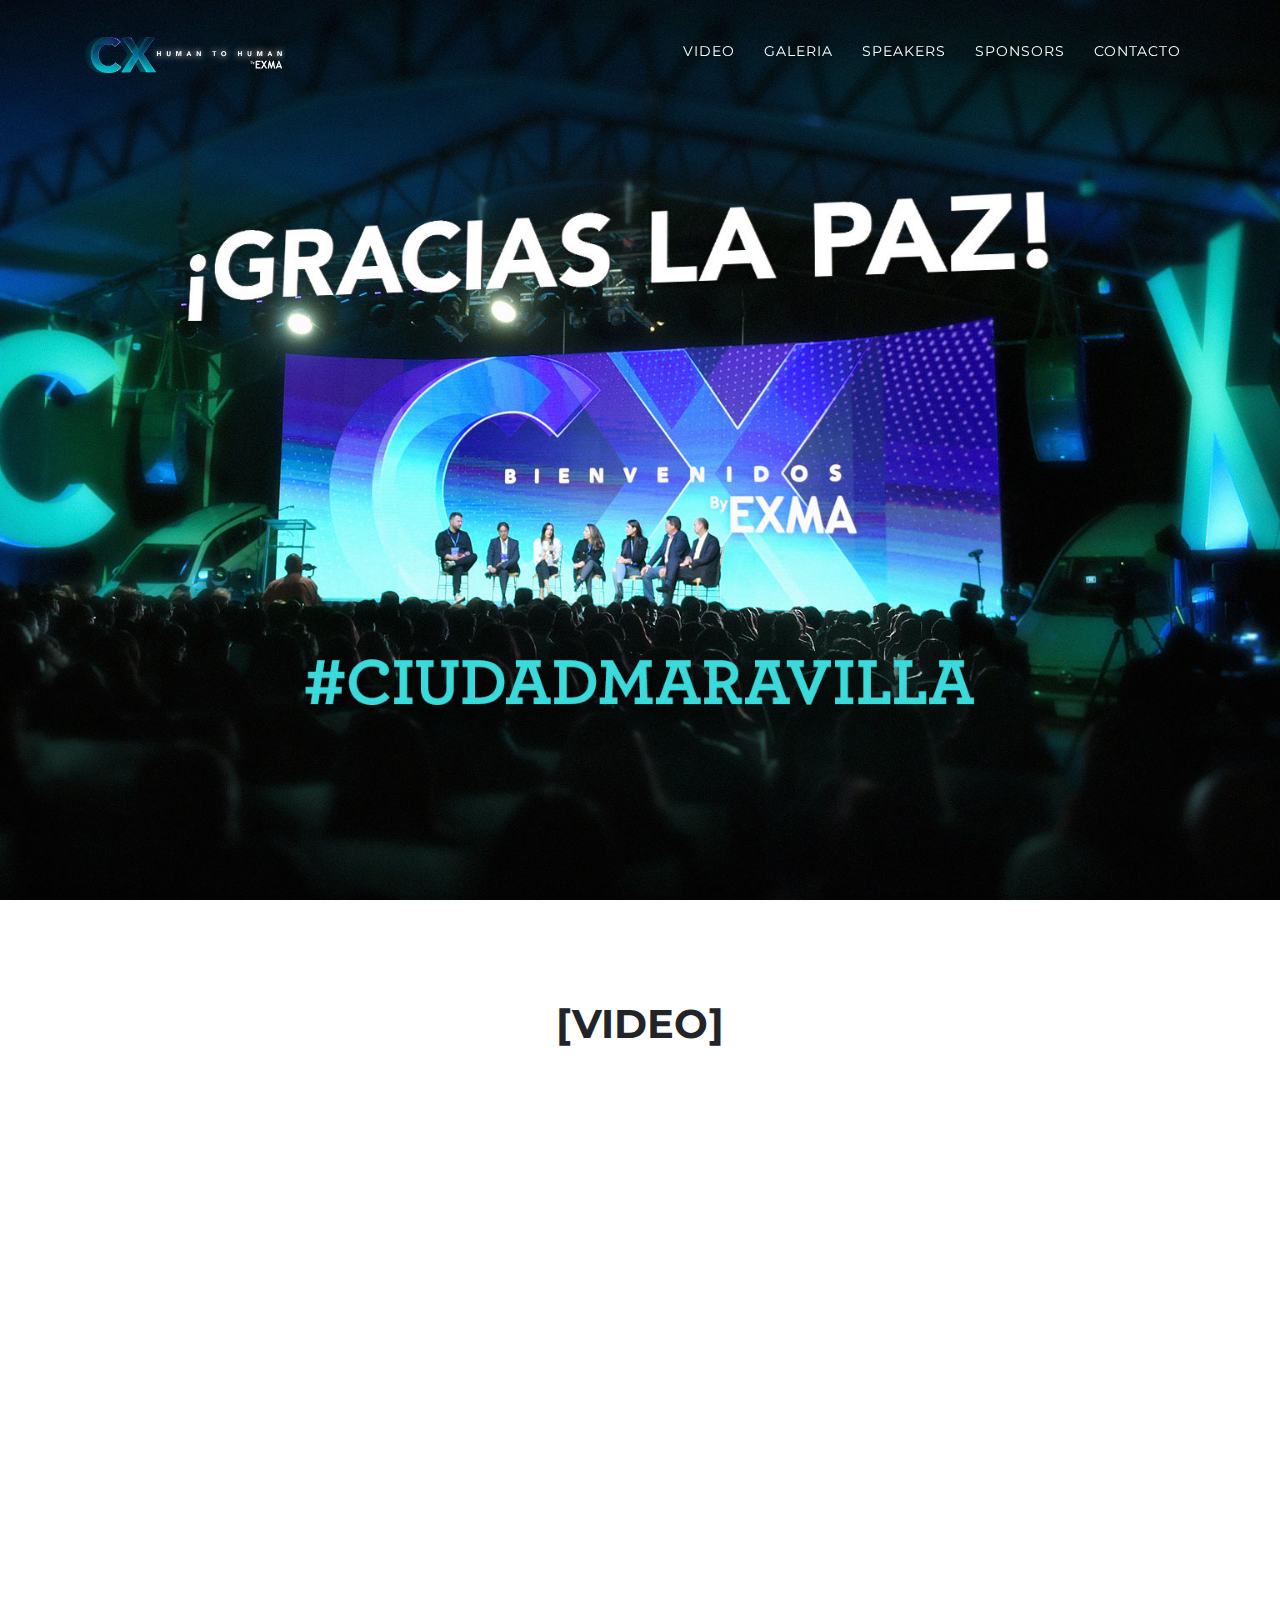
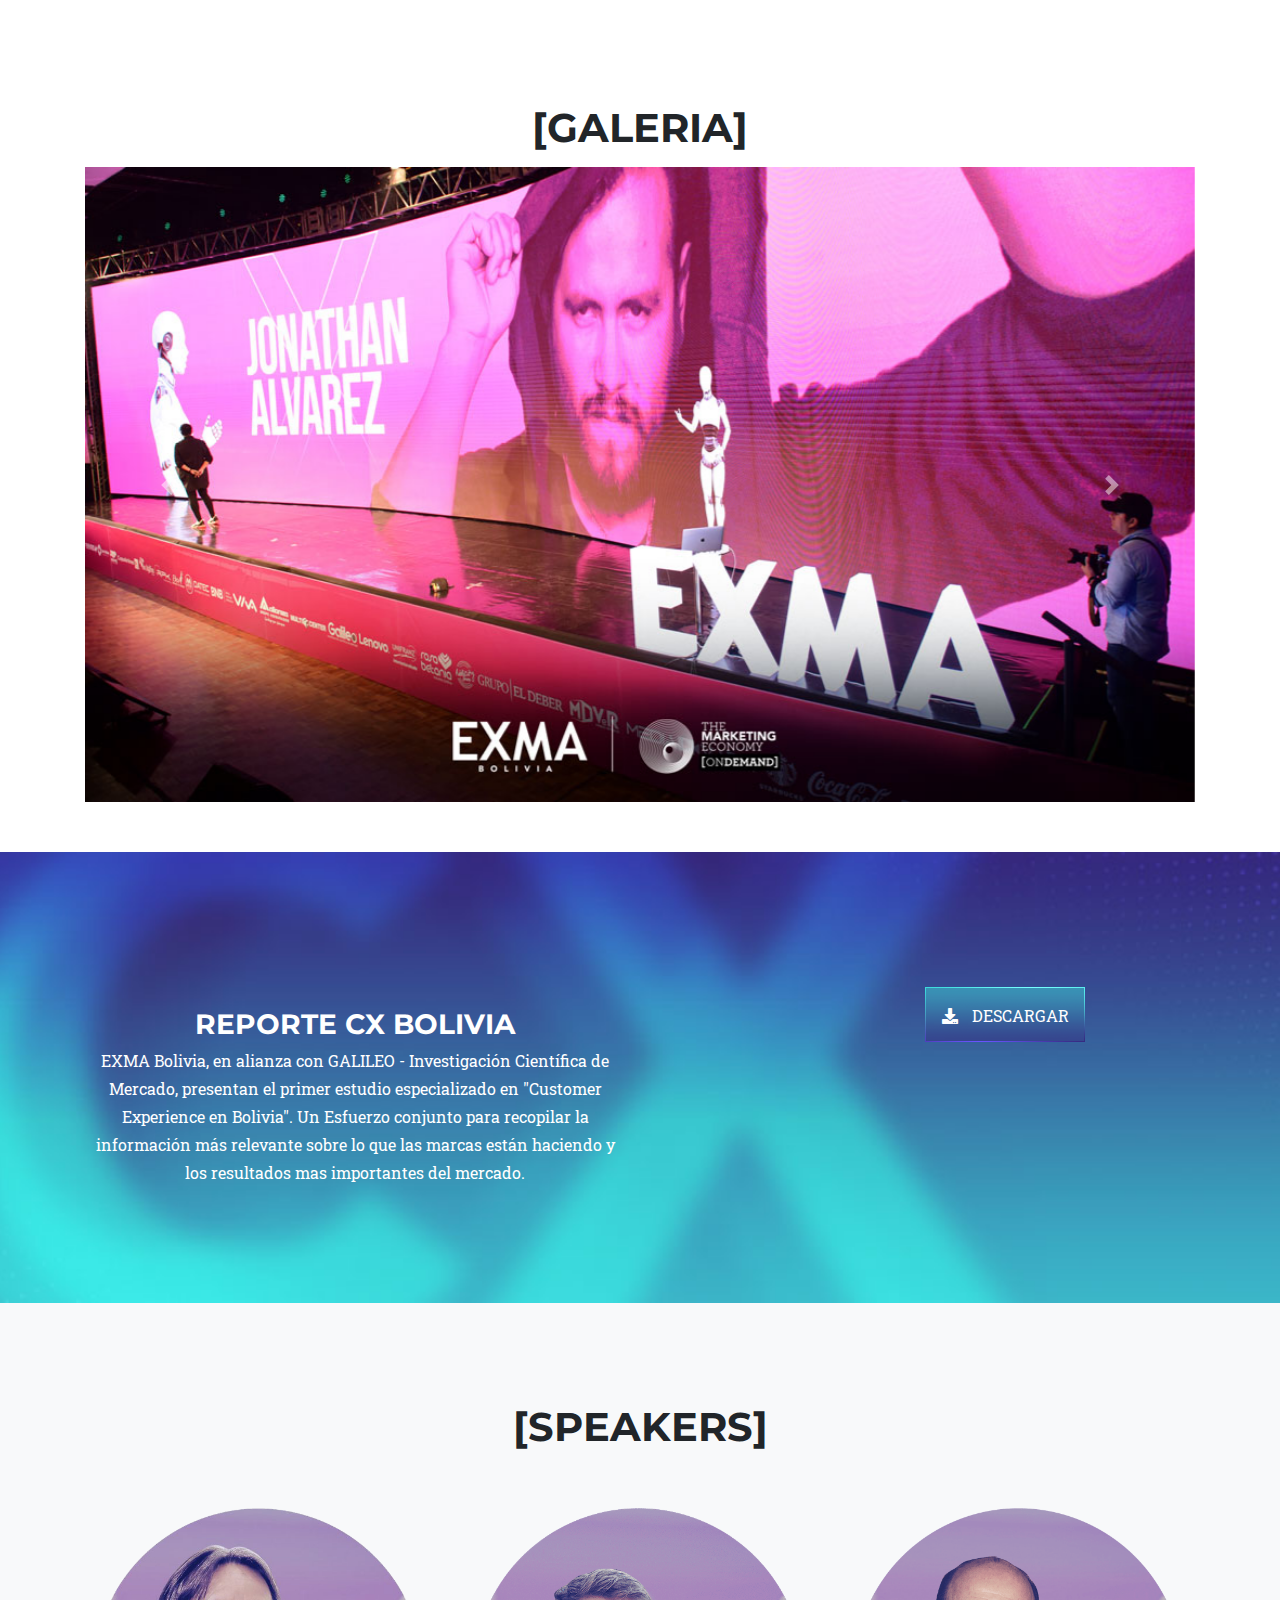
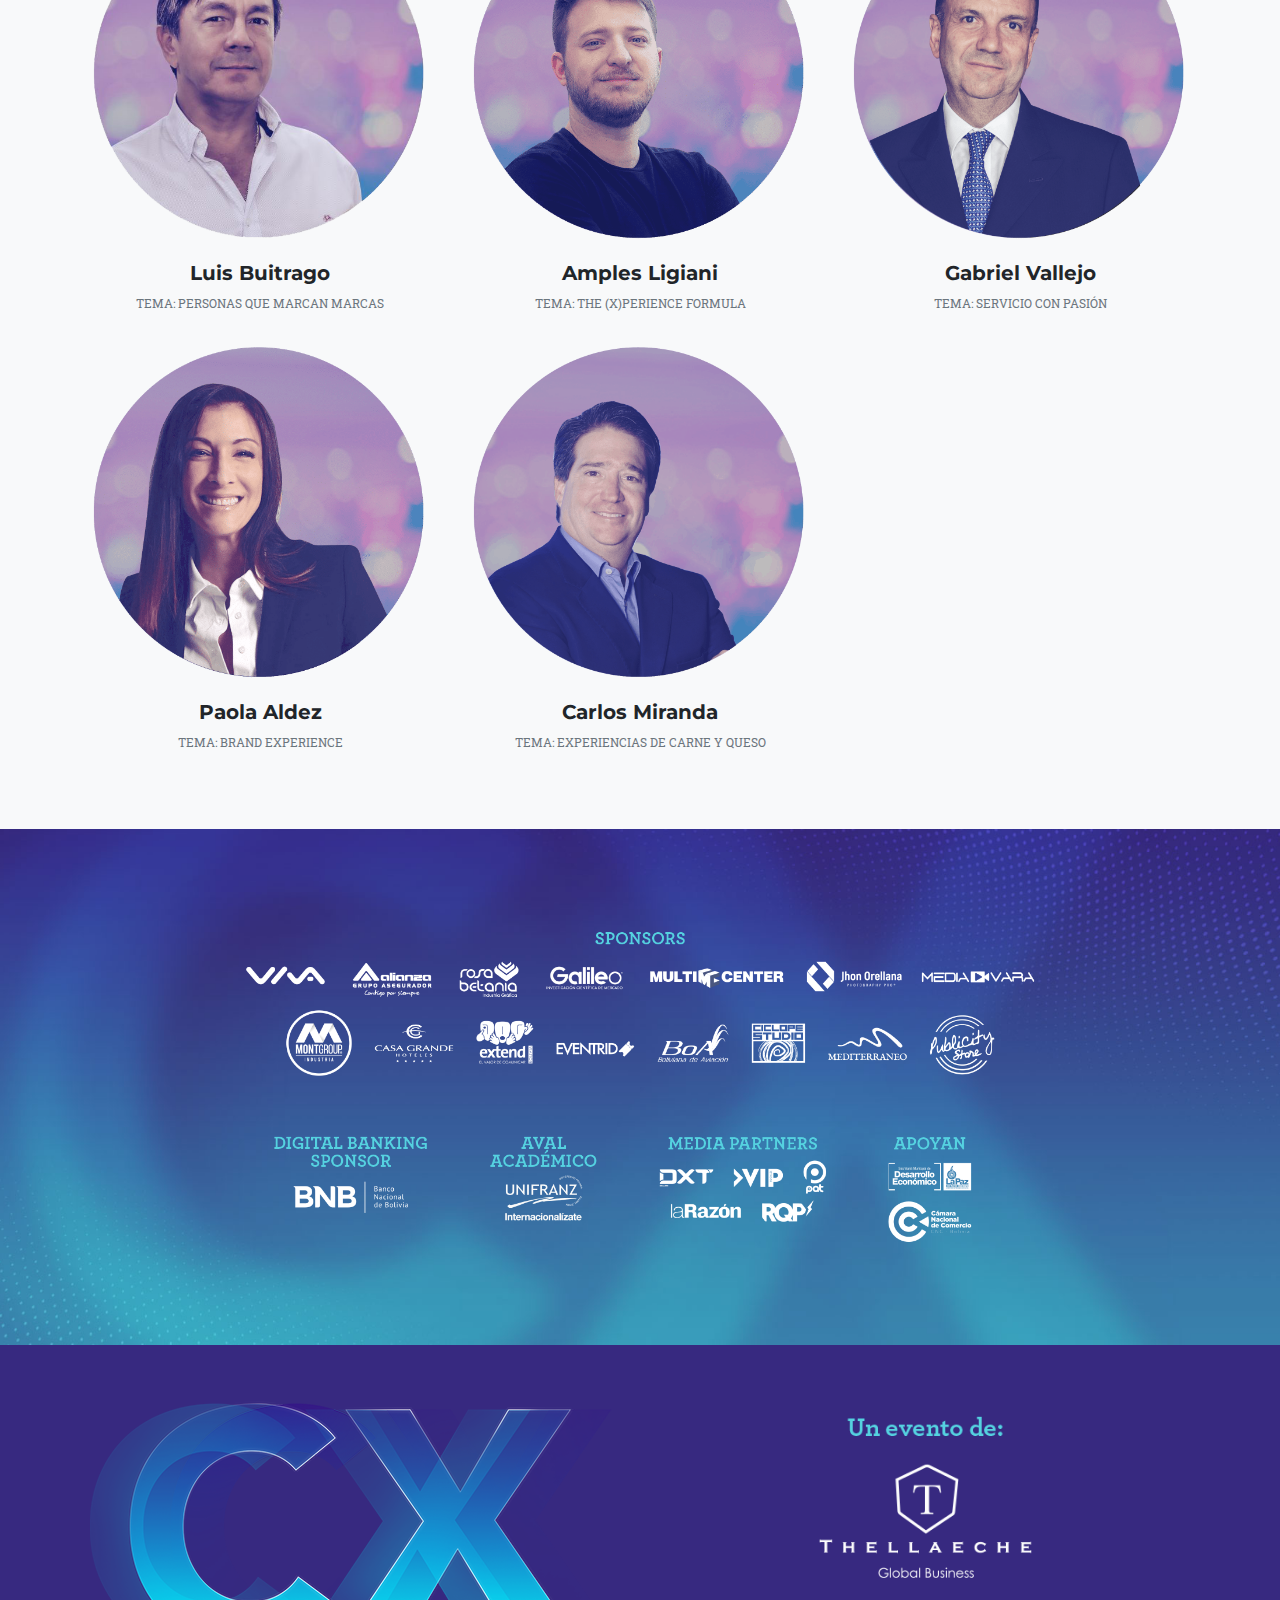
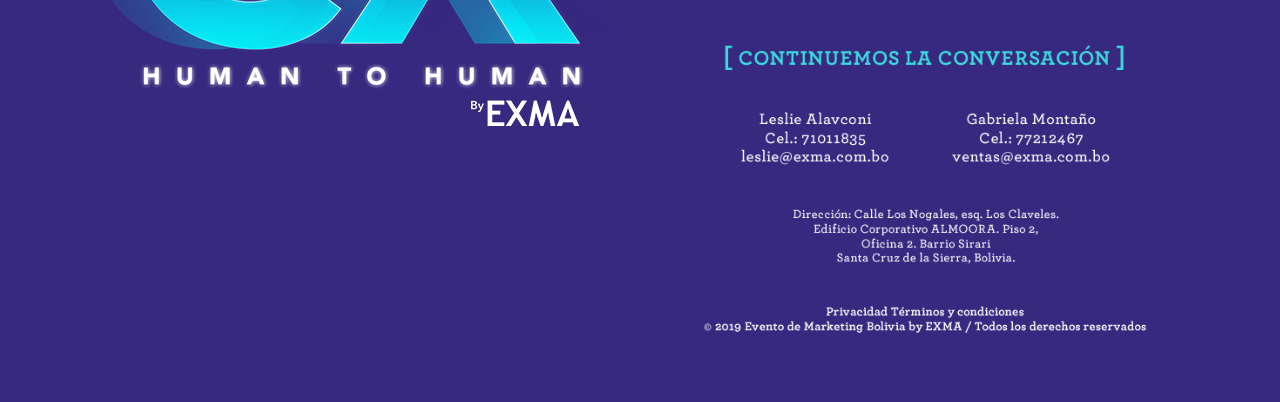
==== home.html @ 6ce37e88 "memorias CX 2019" ====
<!DOCTYPE html>
<html lang="en">

<head>

    <meta charset="utf-8">
    <meta name="viewport" content="width=device-width, initial-scale=1, shrink-to-fit=no">
    <meta name="description" content="">
    <meta name="author" content="">

    <title>Memorias CX HUMAN TO HUMAN 2019</title>

    <link rel="apple-touch-icon" sizes="180x180" href="/img/favicon/apple-touch-icon.png">
<link rel="icon" type="image/png" sizes="32x32" href="/img/favicon//favicon-32x32.png">
<link rel="icon" type="image/png" sizes="16x16" href="/img/favicon//favicon-16x16.png">
<link rel="manifest" href="/img/favicon//site.webmanifest">
<link rel="mask-icon" href="/img/favicon//safari-pinned-tab.svg" color="#5bbad5">
<meta name="msapplication-TileColor" content="#da532c">
<meta name="theme-color" content="#ffffff">

    <!-- Bootstrap core CSS -->
    <link href="vendor/bootstrap/css/bootstrap.min.css" rel="stylesheet">

    <!-- Custom fonts for this template -->
    <link href="vendor/fontawesome-free/css/all.min.css" rel="stylesheet" type="text/css">
    <link href="https://fonts.googleapis.com/css?family=Montserrat:400,700" rel="stylesheet" type="text/css">
    <link href='https://fonts.googleapis.com/css?family=Kaushan+Script' rel='stylesheet' type='text/css'>
    <link href='https://fonts.googleapis.com/css?family=Droid+Serif:400,700,400italic,700italic' rel='stylesheet' type='text/css'>
    <link href='https://fonts.googleapis.com/css?family=Roboto+Slab:400,100,300,700' rel='stylesheet' type='text/css'>

    <!-- Custom styles for this template -->
    <link href="css/agency.css" rel="stylesheet">

</head>

<body id="page-top">

    <!-- Navigation -->
    <nav class="navbar navbar-expand-lg navbar-dark fixed-top" id="mainNav">
        <div class="container">
            <a class="navbar-brand js-scroll-trigger" href="#page-top"><img src="/img/logos/Logo-Exma2019-01.png" style="width: 200px" alt=""></a>
            <button class="navbar-toggler navbar-toggler-right" type="button" data-toggle="collapse" data-target="#navbarResponsive" aria-controls="navbarResponsive" aria-expanded="false" aria-label="Toggle navigation">
        Menu
        <i class="fas fa-bars"></i>
      </button>
            <div class="collapse navbar-collapse" id="navbarResponsive">
                <ul class="navbar-nav text-uppercase ml-auto">
                    <li class="nav-item">
                        <a class="nav-link js-scroll-trigger" href="#video">Video</a>
                    </li>
                    <li class="nav-item">
                        <a class="nav-link js-scroll-trigger" href="#galeria">Galeria</a>
                    </li>
                    <li class="nav-item">
                        <a class="nav-link js-scroll-trigger" href="#speakers">Speakers</a>
                    </li>
                    <li class="nav-item">
                        <a class="nav-link js-scroll-trigger" href="#sponsors">Sponsors</a>
                    </li>
                    <li class="nav-item">
                        <a class="nav-link js-scroll-trigger" href="#contacto">Contacto</a>
                    </li>
                </ul>
            </div>
        </div>
    </nav>

    <!-- Header -->
    <header class="masthead" style="height: 100vh">
        <div class="container">

        </div>
    </header>

    <!-- Services -->
    <section class="page-section" id="video">
        <div class="container">
            <h1 style="text-align: center; margin: 50px">[VIDEO]</h1>
            <iframe style="width: 100%; height:500px" src="https://www.youtube.com/embed/NU-VYCzUNi8?rel=0" frameborder="0" allow="accelerometer; autoplay; encrypted-media; gyroscope; picture-in-picture" allowfullscreen></iframe>
        </div>

    </section>
    <section class="page-section" id="galeria">
        <div class="container">
            <div class="row">
                <div class="col-lg-12 text-center">
                    <h2 class="section-heading text-uppercase">[Galeria]</h2>
                </div>
            </div>
            <div id="carouselExampleControls" class="carousel slide" data-ride="carousel">
                <div class="carousel-inner">
                    <div class="carousel-item active">
                        <img src="/img/gallery/1.jpg" class="d-block w-100" alt="...">
                    </div>

                    <div class="carousel-item">
                        <img src="/img/gallery/2.jpg" class="d-block w-100" alt="...">
                    </div>
                    <div class="carousel-item">
                        <img src="/img/gallery/3.jpg" class="d-block w-100" alt="...">
                    </div>
                    <div class="carousel-item">
                        <img src="/img/gallery/4.jpg" class="d-block w-100" alt="...">
                    </div>
                    <div class="carousel-item">
                        <img src="/img/gallery/5.jpg" class="d-block w-100" alt="...">
                    </div>
                    <div class="carousel-item">
                        <img src="/img/gallery/6.jpg" class="d-block w-100" alt="...">
                    </div>
                    <div class="carousel-item">
                        <img src="/img/gallery/7.jpg" class="d-block w-100" alt="...">
                    </div>
                    <div class="carousel-item">
                        <img src="/img/gallery/8.jpg" class="d-block w-100" alt="...">
                    </div>
                    <div class="carousel-item">
                        <img src="/img/gallery/9.jpg" class="d-block w-100" alt="...">
                    </div>
                    <div class="carousel-item">
                        <img src="/img/gallery/10.jpg" class="d-block w-100" alt="...">
                    </div>
                    <div class="carousel-item">
                        <img src="/img/gallery/11.jpg" class="d-block w-100" alt="...">
                    </div>
                    <div class="carousel-item">
                        <img src="/img/gallery/12.jpg" class="d-block w-100" alt="...">
                    </div>
                    <div class="carousel-item">
                        <img src="/img/gallery/13.jpg" class="d-block w-100" alt="...">
                    </div>
                    <div class="carousel-item">
                        <img src="/img/gallery/14.jpg" class="d-block w-100" alt="...">
                    </div>
                    <div class="carousel-item">
                        <img src="/img/gallery/15.jpg" class="d-block w-100" alt="...">
                    </div>
                    <div class="carousel-item">
                        <img src="/img/gallery/16.jpg" class="d-block w-100" alt="...">
                    </div>
                    <div class="carousel-item">
                        <img src="/img/gallery/17.jpg" class="d-block w-100" alt="...">
                    </div>
                    <div class="carousel-item">
                        <img src="/img/gallery/18.jpg" class="d-block w-100" alt="...">
                    </div>
                    <div class="carousel-item">
                        <img src="/img/gallery/19.jpg" class="d-block w-100" alt="...">
                    </div>
                    <div class="carousel-item">
                        <img src="/img/gallery/20.jpg" class="d-block w-100" alt="...">
                    </div>
                    <div class="carousel-item">
                        <img src="/img/gallery/21.jpg" class="d-block w-100" alt="...">
                    </div>
                    <div class="carousel-item">
                        <img src="/img/gallery/22.jpg" class="d-block w-100" alt="...">
                    </div>
                    <div class="carousel-item">
                        <img src="/img/gallery/23.jpg" class="d-block w-100" alt="...">
                    </div>
                    <div class="carousel-item">
                        <img src="/img/gallery/24.jpg" class="d-block w-100" alt="...">
                    </div>
                    <div class="carousel-item">
                        <img src="/img/gallery/25.jpg" class="d-block w-100" alt="...">
                    </div>
                    <div class="carousel-item">
                        <img src="/img/gallery/26.jpg" class="d-block w-100" alt="...">
                    </div>
                    <div class="carousel-item">
                        <img src="/img/gallery/27.jpg" class="d-block w-100" alt="...">
                    </div>
                    <div class="carousel-item">
                        <img src="/img/gallery/28.jpg" class="d-block w-100" alt="...">
                    </div>

                </div>
                <a class="carousel-control-prev" href="#carouselExampleControls" role="button" data-slide="prev">
                    <span class="carousel-control-prev-icon" aria-hidden="true"></span>
                    <span class="sr-only">Previous</span>
                </a>
                <a class="carousel-control-next" href="#carouselExampleControls" role="button" data-slide="next">
                    <span class="carousel-control-next-icon" aria-hidden="true"></span>
                    <span class="sr-only">Next</span>
                </a>
            </div>
        </div>
    </section>

    <section class="bg-light page-section" style="background: url(img/pack.jpg);background-repeat: no-repeat;background-attachment: scroll;background-position: center center;background-size: cover;" id="sponsors">

        <div class="container">

            <div class="row" style="padding: 50px 0;">
                <div class="col-md-6 col-sm-12" style="text-align: center;">
                    <h3 style="color: white;
        margin-bottom: 5px;
        margin-top: 56px;">REPORTE CX BOLIVIA </h3>
                    <p style=" color: white;">
                        EXMA Bolivia, en alianza con GALILEO - Investigación Científica de Mercado, presentan el primer estudio especializado en "Customer Experience en Bolivia". Un Esfuerzo conjunto para recopilar la información más relevante sobre lo que las marcas están haciendo
                        y los resultados mas importantes del mercado.
                    </p>
                </div>
                <div class="col-md-6 col-sm-12" style="text-align: center;">
                    <a style="
                background: url(img/buttonbg.png);background-repeat: no-repeat;
    padding: 17px;
    position: absolute;
    top: 35px;
    color: white;
    margin: auto;
        color: white;" target="_blank" href="estudio-cx-bolivia-2019.pdf"><i style="margin-right: 10px" class="fa fa-download"></i> DESCARGAR</a>
                </div>
            </div>

        </div>
    </section>

    <!-- Portfolio Grid -->
    <section class="bg-light page-section" id="speakers">
        <div class="container">
            <div class="row">
                <div class="col-lg-12 text-center">
                    <h2 style="margin: 50px" class="section-heading text-uppercase">[SPEAKERS]</h2>
                </div>
            </div>
            <div class="row">
                <div class="col-md-4 col-sm-6 portfolio-item ">
                    <a class="portfolio-link" data-toggle="modal" href="#portfolioModal1">

                        <img style="width: 100%" class="img-fluid" src="img/portfolio/Luis-Buitrago.png" alt="">
                    </a>
                    <div class="portfolio-caption" style="padding: 10px; text-align: center;">
                        <h5>Luis Buitrago</h5>
                        <p style="font-size: 12px;" class="text-muted">TEMA: PERSONAS QUE MARCAN MARCAS</p>
                    </div>
                </div>
                <div class="col-md-4 col-sm-6 portfolio-item ">
                    <a class="portfolio-link" data-toggle="modal" href="#portfolioModal2">

                        <img style="width: 100%" class="img-fluid" src="img/portfolio/amples-ligiani.png" alt="">
                    </a>
                    <div class="portfolio-caption" style="padding: 10px; text-align: center;">
                        <h5>Amples Ligiani</h5>
                        <p style="font-size: 12px;" class="text-muted">TEMA: THE (X)PERIENCE FORMULA</p>
                    </div>
                </div>
                <div class="col-md-4 col-sm-6 portfolio-item ">
                    <a class="portfolio-link" data-toggle="modal" href="#portfolioModal3">

                        <img style="width: 100%" class="img-fluid" src="img/portfolio/gabriel-vallejo.png" alt="">
                    </a>
                    <div class="portfolio-caption" style="padding: 10px; text-align: center;">
                        <h5>Gabriel Vallejo</h5>
                        <p style="font-size: 12px;" class="text-muted">TEMA: SERVICIO CON PASIÓN</p>
                    </div>
                </div>
                <div class="col-md-4 col-sm-6 portfolio-item ">
                    <a class="portfolio-link" data-toggle="modal" href="#portfolioModal4">

                        <img style="width: 100%" class="img-fluid" src="img/portfolio/Paola-Aldaz.png" alt="">
                    </a>
                    <div class="portfolio-caption" style="padding: 10px; text-align: center;">
                        <h5>Paola Aldez</h5>
                        <p style="font-size: 12px;" class="text-muted">TEMA: BRAND EXPERIENCE</p>
                    </div>
                </div>
                <div class="col-md-4 col-sm-6 portfolio-item ">
                    <a class="portfolio-link" data-toggle="modal" href="#portfolioModal5">

                        <img style="width: 100%" class="img-fluid" src="img/portfolio/carlos-miranda.png" alt="">
                    </a>
                    <div class="portfolio-caption" style="padding: 10px; text-align: center;">
                        <h5>Carlos Miranda</h5>
                        <p style="font-size: 12px;" class="text-muted">TEMA: EXPERIENCIAS DE CARNE Y QUESO</p>
                    </div>
                </div>
            </div>
        </div>
    </section>

    <!-- About -->


    <!-- Team -->
    <section class="bg-light page-section" style="background: url(img/Sponsors-EXMA-2019.jpg);background-repeat: no-repeat;background-attachment: scroll;background-position: center center;background-size: cover;" id="sponsors">

        <div class="container">
            <img src="/img/sponsor-EXMA-e1557779744623.png" alt="" style="
        width: 100%;
        margin: auto 0;
        display: block;
        margin-left: auto;
        margin-right: auto;
    ">
        </div>
    </section>

    <section class=" page-section" style="/* background: url(img/footer.jpg) no-repeat; */
    /* background-repeat: no-repeat; */
    /* background-attachment: scroll; */
    /* background-position: center center; */
    /* background-size: cover; */
    background-color: #372980;" id="contacto">

        <div class="container">

            <div class="row" >
                <div class="col-sm-12 col-md-6">
                    
                    <img src="img/logo-cx-bottom.png" style="width: 100%" alt="">
                </div>
                <div class="col-sm-12 col-md-6">
                        <img src="img/contacto-bottom.png" style="width: 100%" alt="">
                </div>
                
                
                
                
            </div>
        </div>
    </section>



    <!-- Portfolio Modals -->

    <!-- Modal 1 -->
    <div class="portfolio-modal modal fade" id="portfolioModal1" tabindex="-1" role="dialog" aria-hidden="true">
        <div class="modal-dialog">
            <div class="modal-content">
                <div class="close-modal" data-dismiss="modal">
                    <div class="lr">
                        <div class="rl"></div>
                    </div>
                </div>
                <div class="container">
                    <div class="row">
                        <div class="col-lg-8 mx-auto">
                            <div class="modal-body">
                                <!-- Project Details Go Here -->
                                <h2 class="text-uppercase">Luis Buitrago</h2>
                                <p class="item-intro text-muted">TEMA: PERSONAS QUE MARCAN MARCAS</p>
                                <img class="img-fluid d-block mx-auto" src="img/portfolio/Luis-Buitrago.png" alt="">
                                <p>Experto en desarrollo y dirección de equipos con más de 20 años de experiencia en el área de mercadeo, ventas y comunicación en empresas del sector público y privado. Ha dirigido importantes campañas de marketing social
                                    y se especializa en programación neurolingüística para la formación de líderes.</p>
                                <div style="display: none">
                                    <h3>[Graphic Recording]</h3>
                                    <img src="/img/grap/1.jpeg" style="width: 100%" alt="">
                                </div>
                                <div>
                                    <h3>[VIDEO]</h3>
                                    <iframe style="width: 100%" height="315" src="https://www.youtube.com/embed/E5VIPAtabBo" frameborder="0" allow="accelerometer; autoplay; encrypted-media; gyroscope; picture-in-picture" allowfullscreen></iframe>
                                </div>


                                <ul class="list-inline">
                                    <li><a target="_blank" href="https://www.yumpu.com/es/embed/view/bBjXNwyRY3c6GO8o">Ver Presentación</a></li>
                                </ul>
                                <button class="btn btn-primary" data-dismiss="modal" type="button">
                  <i class="fas fa-times"></i>
                  Cerrar</button>
                            </div>
                        </div>
                    </div>
                </div>
            </div>
        </div>
    </div>

    <!-- Modal 2 -->
    <div class="portfolio-modal modal fade" id="portfolioModal2" tabindex="-1" role="dialog" aria-hidden="true">
        <div class="modal-dialog">
            <div class="modal-content">
                <div class="close-modal" data-dismiss="modal">
                    <div class="lr">
                        <div class="rl"></div>
                    </div>
                </div>
                <div class="container">
                    <div class="row">
                        <div class="col-lg-8 mx-auto">
                            <div class="modal-body">
                                <!-- Project Details Go Here -->
                                <h2 class="text-uppercase">Amples Ligiani</h2>
                                <p class="item-intro text-muted">TEMA: THE (X)PERIENCE FORMULA</p>
                                <img class="img-fluid d-block mx-auto" src="img/portfolio/amples-ligiani.png" alt="">
                                <p>Gerente de conexión con el cliente en Viva. Más de 11 años de experiencia publicitaria trabajando en diferentes países de LATAM para marcas como Coca-Cola, Nestlé, Claro, Lexus y otras. Co-creador de la campaña “Soy Capaz”,
                                    el movimiento pro desarmamiento de las FARC más importante de la historia de Colombia.</p>
                                <div style="display: none">
                                    <h3>[Graphic Recording]</h3>
                                    <img src="/img/grap/2.jpeg" style="width: 100%" alt="">
                                </div>
                                <div>
                                    <h3>[VIDEO]</h3>
                                    <iframe style="width: 100%" height="315" src="https://www.youtube.com/embed/h0AnGaHswaA" frameborder="0" allow="accelerometer; autoplay; encrypted-media; gyroscope; picture-in-picture" allowfullscreen></iframe>
                                </div>
                                <ul class="list-inline social-buttons">
                                    <li class="list-inline-item">
                                        <a href="http://twitter.com/amples">
                                            <i class="fab fa-twitter"></i>
                                        </a>
                                    </li>
                                    <li class="list-inline-item">
                                        <a href="https://www.facebook.com/amplesregiani">
                                            <i class="fab fa-facebook-f"></i>
                                        </a>
                                    </li>
                                    <li class="list-inline-item">
                                        <a href="https://www.linkedin.com/in/amples/">
                                            <i class="fab fa-linkedin-in"></i>
                                        </a>
                                    </li>
                                    <li class="list-inline-item">
                                        <a href="https://www.instagram.com/amplesregiani/">
                                            <i class="fab fa-instagram"></i>
                                        </a>
                                    </li>
                                </ul>

                                <ul class="list-inline">
                                    <li><a target="_blank" href="https://www.yumpu.com/ro/embed/view/JVFX3ExIh9PCT2Oz">Ver Presentación</a></li>
                                </ul>
                                <button class="btn btn-primary" data-dismiss="modal" type="button">
                    <i class="fas fa-times"></i>
                    Cerrar</button>
                            </div>
                        </div>
                    </div>
                </div>
            </div>
        </div>
    </div>

    <!-- Modal 3 -->
    <div class="portfolio-modal modal fade" id="portfolioModal3" tabindex="-1" role="dialog" aria-hidden="true">
        <div class="modal-dialog">
            <div class="modal-content">
                <div class="close-modal" data-dismiss="modal">
                    <div class="lr">
                        <div class="rl"></div>
                    </div>
                </div>
                <div class="container">
                    <div class="row">
                        <div class="col-lg-8 mx-auto">
                            <div class="modal-body">
                                <!-- Project Details Go Here -->
                                <h2 class="text-uppercase">Gabriel Vallejo</h2>
                                <p class="item-intro text-muted">TEMA: SERVICIO CON PASIÓN</p>
                                <img class="img-fluid d-block mx-auto" src="img/portfolio/gabriel-vallejo.png" alt="">
                                <p>Uno de los expertos en Servicio al Cliente más reconocido en América Latina. Más de 20 años de experiencia en el área trabajando para empresas públicas como privadas. Autor de los libros best seller “Re-Evolución en el
                                    Servicio”, “Un paso adelante: cómo lograr la ventaja competitiva a través del servicio al cliente” y "Pasión por el Servicio".</p>
                                <div style="display: none">
                                    <h3>[Graphic Recording]</h3>
                                    <img src="/img/grap/3.jpeg" style="width: 100%" alt="">
                                </div>
                                <div>
                                    <h3>[VIDEO]</h3>
                                    <iframe style="width: 100%" height="315" src="https://www.youtube.com/embed/GWrqdvjCQzk" frameborder="0" allow="accelerometer; autoplay; encrypted-media; gyroscope; picture-in-picture" allowfullscreen></iframe>
                                </div>
                                <ul class="list-inline social-buttons">
                                    <li class="list-inline-item">
                                        <a href="https://twitter.com/GabrielVallejoL">
                                            <i class="fab fa-twitter"></i>
                                        </a>
                                    </li>

                                    <li class="list-inline-item">
                                        <a href="https://www.linkedin.com/in/gabriel-vallejo-l%C3%B3pez-30a8ba14b/">
                                            <i class="fab fa-linkedin-in"></i>
                                        </a>
                                    </li>
                                    <li class="list-inline-item">
                                        <a href="https://www.instagram.com/gabrielvallejol/">
                                            <i class="fab fa-instagram"></i>
                                        </a>
                                    </li>
                                </ul>

                                <ul class="list-inline">
                                    <li><a target="_blank" href="https://www.yumpu.com/es/embed/view/sLqCJ0IQxGablBU4">Ver Presentación</a></li>
                                </ul>
                                <button class="btn btn-primary" data-dismiss="modal" type="button">
                    <i class="fas fa-times"></i>
                    Cerrar</button>
                            </div>
                        </div>
                    </div>
                </div>
            </div>
        </div>
    </div>

    <!-- Modal 4 -->
    <div class="portfolio-modal modal fade" id="portfolioModal4" tabindex="-1" role="dialog" aria-hidden="true">
        <div class="modal-dialog">
            <div class="modal-content">
                <div class="close-modal" data-dismiss="modal">
                    <div class="lr">
                        <div class="rl"></div>
                    </div>
                </div>
                <div class="container">
                    <div class="row">
                        <div class="col-lg-8 mx-auto">
                            <div class="modal-body">
                                <!-- Project Details Go Here -->
                                <h2 class="text-uppercase">Paola Aldaz</h2>
                                <p class="item-intro text-muted">TEMA: BRAND EXPERIENCE</p>
                                <img class="img-fluid d-block mx-auto" src="img/portfolio/Paola-Aldaz.png" alt="">
                                <p>Head of Market Development de MasterCard para Colombia y Ecuador. Más de 20 años de experiencia en cargos directivos del área de marketing para las mejores marcas y carteras, incluídas Mastercard, The Coca-Cola Company,
                                    The Walt Disney Company y Visa, entre otras.</p>
                                <div style="display: none">
                                    <h3>[Graphic Recording]</h3>
                                    <img src="/img/grap/4.jpeg" style="width: 100%" alt="">
                                </div>
                                <div>
                                    <h3>[VIDEO]</h3>
                                    <iframe style="width: 100%" height="315" src="https://www.youtube.com/embed/M-tVVPgloQY" frameborder="0" allow="accelerometer; autoplay; encrypted-media; gyroscope; picture-in-picture" allowfullscreen></iframe>
                                </div>
                                <ul class="list-inline social-buttons">
                                    <li class="list-inline-item">
                                        <a href="https://twitter.com/pabiere">
                                            <i class="fab fa-twitter"></i>
                                        </a>
                                    </li>

                                    <li class="list-inline-item">
                                        <a href="https://www.linkedin.com/in/paola-aldaz/">
                                            <i class="fab fa-linkedin-in"></i>
                                        </a>
                                    </li>

                                </ul>

                                <ul class="list-inline">
                                    <li><a target="_blank" href="https://www.yumpu.com/en/embed/view/ftB9qEIrGWu1Mj0R">Ver Presentación</a></li>
                                </ul>
                                <button class="btn btn-primary" data-dismiss="modal" type="button">
                    <i class="fas fa-times"></i>
                    Cerrar</button>
                            </div>
                        </div>
                    </div>
                </div>
            </div>
        </div>
    </div>

    <!-- Modal 5 -->
    <div class="portfolio-modal modal fade" id="portfolioModal5" tabindex="-1" role="dialog" aria-hidden="true">
        <div class="modal-dialog">
            <div class="modal-content">
                <div class="close-modal" data-dismiss="modal">
                    <div class="lr">
                        <div class="rl"></div>
                    </div>
                </div>
                <div class="container">
                    <div class="row">
                        <div class="col-lg-8 mx-auto">
                            <div class="modal-body">
                                <!-- Project Details Go Here -->
                                <h2 class="text-uppercase">Carlos Miranda</h2>
                                <p class="item-intro text-muted">TEMA: EXPERIENCIAS DE CARNE Y QUESO</p>
                                <img class="img-fluid d-block mx-auto" src="img/portfolio/carlos-miranda.png" alt="">
                                <p>Más de 15 años en la Vicepresidencia de Mercadeo de Coca-Cola Femsa tanto en Venezuela como en México y Colombia. Fue CEO de Parmalat Venezuela y actualmente es Director de una empresa Láctea con ventas en el sur de Florida
                                    en grandes cadenas como Publix, Winnie Dixie y Walmart.</p>
                                <div style="display: none">
                                    <h3>[Graphic Recording]</h3>
                                    <img src="/img/grap/5.jpeg" style="width: 100%" alt="">
                                </div>
                                <div>
                                    <h3>[VIDEO]</h3>
                                    <iframe style="width: 100%" height="315" src="https://www.youtube.com/embed/KX4pyEsVZRY" frameborder="0" allow="accelerometer; autoplay; encrypted-media; gyroscope; picture-in-picture" allowfullscreen></iframe>
                                </div>
                                <ul class="list-inline social-buttons">

                                    <li class="list-inline-item">
                                        <a href="https://www.linkedin.com/in/carlosmirandach/">
                                            <i class="fab fa-linkedin-in"></i>
                                        </a>
                                    </li>
                                    <li class="list-inline-item">
                                        <a href="https://www.instagram.com/carlosmirandach/">
                                            <i class="fab fa-instagram"></i>
                                        </a>
                                    </li>
                                </ul>

                                <ul class="list-inline">
                                    <li><a target="_blank" href="https://www.yumpu.com/es/embed/view/30uRtgxwC264qhP1">Ver Presentación</a></li>
                                </ul>
                                <button class="btn btn-primary" data-dismiss="modal" type="button">
                    <i class="fas fa-times"></i>
                    Cerrar</button>
                            </div>
                        </div>
                    </div>
                </div>
            </div>
        </div>
    </div>

    <!-- Modal 6 -->

    <!-- Modal 7 -->

    <!-- Modal 8 -->

    <!-- Modal 9 -->


    <!-- Modal 10 -->

    <!-- Modal 11 -->


    <!-- Modal 11 -->

    <!-- Bootstrap core JavaScript -->
    <script src="vendor/jquery/jquery.min.js"></script>
    <script src="vendor/bootstrap/js/bootstrap.bundle.min.js"></script>

    <!-- Plugin JavaScript -->
    <script src="vendor/jquery-easing/jquery.easing.min.js"></script>

    <!-- Contact form JavaScript -->
    <script src="js/jqBootstrapValidation.js"></script>
    <script src="js/contact_me.js"></script>

    <!-- Custom scripts for this template -->
    <script src="js/agency.min.js"></script>

</body>

</html>
---- css/agency.css ----
/*!
 * Start Bootstrap - Agency v5.2.0 (https://startbootstrap.com/template-overviews/agency)
 * Copyright 2013-2019 Start Bootstrap
 * Licensed under MIT (https://github.com/BlackrockDigital/startbootstrap-agency/blob/master/LICENSE)
 */

body {
    overflow-x: hidden;
    font-family: "Roboto Slab", -apple-system, BlinkMacSystemFont, "Segoe UI", Roboto, "Helvetica Neue", Arial, sans-serif, "Apple Color Emoji", "Segoe UI Emoji", "Segoe UI Symbol", "Noto Color Emoji";
}

p {
    line-height: 1.75;
}

a {
    color: #fed136;
}

a:hover {
    color: #fec503;
}

.text-primary {
    color: #fed136 !important;
}

h1,
h2,
h3,
h4,
h5,
h6 {
    font-weight: 700;
    font-family: "Montserrat", -apple-system, BlinkMacSystemFont, "Segoe UI", Roboto, "Helvetica Neue", Arial, sans-serif, "Apple Color Emoji", "Segoe UI Emoji", "Segoe UI Symbol", "Noto Color Emoji";
}

.page-section {
    padding: 50px 0;
}

.page-section h2.section-heading {
    font-size: 40px;
    margin-top: 0;
    margin-bottom: 15px;
}

.page-section h3.section-subheading {
    font-size: 16px;
    font-weight: 400;
    font-style: italic;
    margin-bottom: 75px;
    text-transform: none;
    font-family: "Droid Serif", -apple-system, BlinkMacSystemFont, "Segoe UI", Roboto, "Helvetica Neue", Arial, sans-serif, "Apple Color Emoji", "Segoe UI Emoji", "Segoe UI Symbol", "Noto Color Emoji";
}

@media (min-width: 768px) {
    section {
        padding: 150px 0;
    }
}

::-moz-selection {
    background: #fed136;
    text-shadow: none;
}

::selection {
    background: #fed136;
    text-shadow: none;
}

img::-moz-selection {
    background: transparent;
}

img::selection {
    background: transparent;
}

img::-moz-selection {
    background: transparent;
}

.btn {
    font-family: "Montserrat", -apple-system, BlinkMacSystemFont, "Segoe UI", Roboto, "Helvetica Neue", Arial, sans-serif, "Apple Color Emoji", "Segoe UI Emoji", "Segoe UI Symbol", "Noto Color Emoji";
    font-weight: 700;
}

.btn-xl {
    font-size: 18px;
    padding: 20px 40px;
}

.btn-primary {
    background-color: #fed136;
    border-color: #fed136;
}

.btn-primary:active,
.btn-primary:focus,
.btn-primary:hover {
    background-color: #fec810 !important;
    border-color: #fec810 !important;
    color: white;
}

.btn-primary:active,
.btn-primary:focus {
    -webkit-box-shadow: 0 0 0 0.2rem rgba(254, 209, 55, 0.5) !important;
    box-shadow: 0 0 0 0.2rem rgba(254, 209, 55, 0.5) !important;
}

#mainNav {
    background-color: #212529;
}

#mainNav .navbar-toggler {
    font-size: 12px;
    right: 0;
    padding: 13px;
    text-transform: uppercase;
    color: white;
    border: 0;
    background-color: #3aacc4;
    font-family: "Montserrat", -apple-system, BlinkMacSystemFont, "Segoe UI", Roboto, "Helvetica Neue", Arial, sans-serif, "Apple Color Emoji", "Segoe UI Emoji", "Segoe UI Symbol", "Noto Color Emoji";
    top: 15px;
    position: relative;
}

#mainNav .navbar-brand {
    color: #fed136;
    font-family: "Kaushan Script", -apple-system, BlinkMacSystemFont, "Segoe UI", Roboto, "Helvetica Neue", Arial, sans-serif, "Apple Color Emoji", "Segoe UI Emoji", "Segoe UI Symbol", "Noto Color Emoji";
}

#mainNav .navbar-brand.active,
#mainNav .navbar-brand:active,
#mainNav .navbar-brand:focus,
#mainNav .navbar-brand:hover {
    color: #fec503;
}

#mainNav .navbar-nav .nav-item .nav-link {
    font-size: 90%;
    font-weight: 400;
    padding: 0.75em 0;
    letter-spacing: 1px;
    color: white;
    font-family: "Montserrat", -apple-system, BlinkMacSystemFont, "Segoe UI", Roboto, "Helvetica Neue", Arial, sans-serif, "Apple Color Emoji", "Segoe UI Emoji", "Segoe UI Symbol", "Noto Color Emoji";
}

#mainNav .navbar-nav .nav-item .nav-link.active,
#mainNav .navbar-nav .nav-item .nav-link:hover {
    color: #3aacc4;
}

@media (min-width: 992px) {
    #mainNav {
        padding-top: 25px;
        padding-bottom: 25px;
        -webkit-transition: padding-top 0.3s, padding-bottom 0.3s;
        transition: padding-top 0.3s, padding-bottom 0.3s;
        border: none;
        background-color: transparent;
    }
    #mainNav .navbar-brand {
        font-size: 1.75em;
        -webkit-transition: all 0.3s;
        transition: all 0.3s;
    }
    #mainNav .navbar-nav .nav-item .nav-link {
        padding: 1.1em 1em !important;
    }
    #mainNav.navbar-shrink {
        padding-top: 0;
        padding-bottom: 0;
        background-color: #212529;
    }
    #mainNav.navbar-shrink .navbar-brand {
        font-size: 1.25em;
        padding: 12px 0;
    }
}

header.masthead {
    text-align: center;
    color: white;
    background-image: url("../img/Evento-de-Marketing-EXMA.jpg");
    background-repeat: no-repeat;
    background-attachment: scroll;
    background-position: center center;
    background-size: cover;
}

header.masthead .intro-text {
    padding-top: 150px;
    padding-bottom: 100px;
}

header.masthead .intro-text .intro-lead-in {
    font-size: 22px;
    font-style: italic;
    line-height: 22px;
    margin-bottom: 25px;
    font-family: "Droid Serif", -apple-system, BlinkMacSystemFont, "Segoe UI", Roboto, "Helvetica Neue", Arial, sans-serif, "Apple Color Emoji", "Segoe UI Emoji", "Segoe UI Symbol", "Noto Color Emoji";
}

header.masthead .intro-text .intro-heading {
    font-size: 50px;
    font-weight: 700;
    line-height: 50px;
    margin-bottom: 25px;
    font-family: "Montserrat", -apple-system, BlinkMacSystemFont, "Segoe UI", Roboto, "Helvetica Neue", Arial, sans-serif, "Apple Color Emoji", "Segoe UI Emoji", "Segoe UI Symbol", "Noto Color Emoji";
}

@media (min-width: 768px) {
    header.masthead .intro-text {
        padding-top: 300px;
        padding-bottom: 200px;
    }
    header.masthead .intro-text .intro-lead-in {
        font-size: 40px;
        font-style: italic;
        line-height: 40px;
        margin-bottom: 25px;
        font-family: "Droid Serif", -apple-system, BlinkMacSystemFont, "Segoe UI", Roboto, "Helvetica Neue", Arial, sans-serif, "Apple Color Emoji", "Segoe UI Emoji", "Segoe UI Symbol", "Noto Color Emoji";
    }
    header.masthead .intro-text .intro-heading {
        font-size: 75px;
        font-weight: 700;
        line-height: 75px;
        margin-bottom: 50px;
        font-family: "Montserrat", -apple-system, BlinkMacSystemFont, "Segoe UI", Roboto, "Helvetica Neue", Arial, sans-serif, "Apple Color Emoji", "Segoe UI Emoji", "Segoe UI Symbol", "Noto Color Emoji";
    }
}

.service-heading {
    margin: 15px 0;
    text-transform: none;
}

#portfolio .portfolio-item {
    right: 0;
    margin: 0 0 15px;
}

#portfolio .portfolio-item .portfolio-link {
    position: relative;
    display: block;
    max-width: 400px;
    margin: 0 auto;
    cursor: pointer;
}

#portfolio .portfolio-item .portfolio-link .portfolio-hover {
    position: absolute;
    width: 100%;
    height: 100%;
    -webkit-transition: all ease 0.5s;
    transition: all ease 0.5s;
    opacity: 0;
    background: rgba(254, 209, 54, 0.9);
}

#portfolio .portfolio-item .portfolio-link .portfolio-hover:hover {
    opacity: 1;
}

#portfolio .portfolio-item .portfolio-link .portfolio-hover .portfolio-hover-content {
    font-size: 20px;
    position: absolute;
    top: 50%;
    width: 100%;
    height: 20px;
    margin-top: -12px;
    text-align: center;
    color: white;
}

#portfolio .portfolio-item .portfolio-link .portfolio-hover .portfolio-hover-content i {
    margin-top: -12px;
}

#portfolio .portfolio-item .portfolio-link .portfolio-hover .portfolio-hover-content h3,
#portfolio .portfolio-item .portfolio-link .portfolio-hover .portfolio-hover-content h4 {
    margin: 0;
}

#portfolio .portfolio-item .portfolio-caption {
    max-width: 400px;
    margin: 0 auto;
    padding: 25px;
    text-align: center;
    background-color: #fff;
}

#portfolio .portfolio-item .portfolio-caption h4 {
    margin: 0;
    text-transform: none;
}

#portfolio .portfolio-item .portfolio-caption p {
    font-size: 16px;
    font-style: italic;
    margin: 0;
    font-family: "Droid Serif", -apple-system, BlinkMacSystemFont, "Segoe UI", Roboto, "Helvetica Neue", Arial, sans-serif, "Apple Color Emoji", "Segoe UI Emoji", "Segoe UI Symbol", "Noto Color Emoji";
}

#portfolio * {
    z-index: 2;
}

@media (min-width: 767px) {
    #portfolio .portfolio-item {
        margin: 0 0 30px;
    }
}

.portfolio-modal .modal-dialog {
    margin: 1rem;
    max-width: 100vw;
}

.portfolio-modal .modal-content {
    padding: 100px 0;
    text-align: center;
}

.portfolio-modal .modal-content h2 {
    font-size: 3em;
    margin-bottom: 15px;
}

.portfolio-modal .modal-content p {
    margin-bottom: 30px;
}

.portfolio-modal .modal-content p.item-intro {
    font-size: 16px;
    font-style: italic;
    margin: 20px 0 30px;
    font-family: "Droid Serif", -apple-system, BlinkMacSystemFont, "Segoe UI", Roboto, "Helvetica Neue", Arial, sans-serif, "Apple Color Emoji", "Segoe UI Emoji", "Segoe UI Symbol", "Noto Color Emoji";
}

.portfolio-modal .modal-content ul.list-inline {
    margin-top: 0;
    margin-bottom: 30px;
}

.portfolio-modal .modal-content img {
    margin-bottom: 30px;
}

.portfolio-modal .modal-content button {
    cursor: pointer;
}

.portfolio-modal .close-modal {
    position: absolute;
    top: 25px;
    right: 25px;
    width: 75px;
    height: 75px;
    cursor: pointer;
    background-color: transparent;
}

.portfolio-modal .close-modal:hover {
    opacity: 0.3;
}

.portfolio-modal .close-modal .lr {
    /* Safari and Chrome */
    z-index: 1051;
    width: 1px;
    height: 75px;
    margin-left: 35px;
    /* IE 9 */
    -webkit-transform: rotate(45deg);
    transform: rotate(45deg);
    background-color: #212529;
}

.portfolio-modal .close-modal .lr .rl {
    /* Safari and Chrome */
    z-index: 1052;
    width: 1px;
    height: 75px;
    /* IE 9 */
    -webkit-transform: rotate(90deg);
    transform: rotate(90deg);
    background-color: #212529;
}

.timeline {
    position: relative;
    padding: 0;
    list-style: none;
}

.timeline:before {
    position: absolute;
    top: 0;
    bottom: 0;
    left: 40px;
    width: 2px;
    margin-left: -1.5px;
    content: "";
    background-color: #e9ecef;
}

.timeline>li {
    position: relative;
    min-height: 50px;
    margin-bottom: 50px;
}

.timeline>li:after,
.timeline>li:before {
    display: table;
    content: " ";
}

.timeline>li:after {
    clear: both;
}

.timeline>li .timeline-panel {
    position: relative;
    float: right;
    width: 100%;
    padding: 0 20px 0 100px;
    text-align: left;
}

.timeline>li .timeline-panel:before {
    right: auto;
    left: -15px;
    border-right-width: 15px;
    border-left-width: 0;
}

.timeline>li .timeline-panel:after {
    right: auto;
    left: -14px;
    border-right-width: 14px;
    border-left-width: 0;
}

.timeline>li .timeline-image {
    position: absolute;
    z-index: 100;
    left: 0;
    width: 80px;
    height: 80px;
    margin-left: 0;
    text-align: center;
    color: white;
    border: 7px solid #e9ecef;
    border-radius: 100%;
    background-color: #fed136;
}

.timeline>li .timeline-image h4 {
    font-size: 10px;
    line-height: 14px;
    margin-top: 12px;
}

.timeline>li.timeline-inverted>.timeline-panel {
    float: right;
    padding: 0 20px 0 100px;
    text-align: left;
}

.timeline>li.timeline-inverted>.timeline-panel:before {
    right: auto;
    left: -15px;
    border-right-width: 15px;
    border-left-width: 0;
}

.timeline>li.timeline-inverted>.timeline-panel:after {
    right: auto;
    left: -14px;
    border-right-width: 14px;
    border-left-width: 0;
}

.timeline>li:last-child {
    margin-bottom: 0;
}

.timeline .timeline-heading h4 {
    margin-top: 0;
    color: inherit;
}

.timeline .timeline-heading h4.subheading {
    text-transform: none;
}

.timeline .timeline-body>ul,
.timeline .timeline-body>p {
    margin-bottom: 0;
}

@media (min-width: 768px) {
    .timeline:before {
        left: 50%;
    }
    .timeline>li {
        min-height: 100px;
        margin-bottom: 100px;
    }
    .timeline>li .timeline-panel {
        float: left;
        width: 41%;
        padding: 0 20px 20px 30px;
        text-align: right;
    }
    .timeline>li .timeline-image {
        left: 50%;
        width: 100px;
        height: 100px;
        margin-left: -50px;
    }
    .timeline>li .timeline-image h4 {
        font-size: 13px;
        line-height: 18px;
        margin-top: 16px;
    }
    .timeline>li.timeline-inverted>.timeline-panel {
        float: right;
        padding: 0 30px 20px 20px;
        text-align: left;
    }
}

@media (min-width: 992px) {
    .timeline>li {
        min-height: 150px;
    }
    .timeline>li .timeline-panel {
        padding: 0 20px 20px;
    }
    .timeline>li .timeline-image {
        width: 150px;
        height: 150px;
        margin-left: -75px;
    }
    .timeline>li .timeline-image h4 {
        font-size: 18px;
        line-height: 26px;
        margin-top: 30px;
    }
    .timeline>li.timeline-inverted>.timeline-panel {
        padding: 0 20px 20px;
    }
}

@media (min-width: 1200px) {
    .timeline>li {
        min-height: 170px;
    }
    .timeline>li .timeline-panel {
        padding: 0 20px 20px 100px;
    }
    .timeline>li .timeline-image {
        width: 170px;
        height: 170px;
        margin-left: -85px;
    }
    .timeline>li .timeline-image h4 {
        margin-top: 40px;
    }
    .timeline>li.timeline-inverted>.timeline-panel {
        padding: 0 100px 20px 20px;
    }
}

.team-member {
    margin-bottom: 50px;
    text-align: center;
}

.team-member img {
    width: 225px;
    height: 225px;
    border: 7px solid rgba(0, 0, 0, 0.1);
}

.team-member h4 {
    margin-top: 25px;
    margin-bottom: 0;
    text-transform: none;
}

.team-member p {
    margin-top: 0;
}

section#contact {
    background-color: #212529;
    background-image: url("../img/map-image.png");
    background-repeat: no-repeat;
    background-position: center;
}

section#contact .section-heading {
    color: #fff;
}

section#contact .form-group {
    margin-bottom: 25px;
}

section#contact .form-group input,
section#contact .form-group textarea {
    padding: 20px;
}

section#contact .form-group input.form-control {
    height: auto;
}

section#contact .form-group textarea.form-control {
    height: 248px;
}

section#contact .form-control:focus {
    border-color: #fed136;
    -webkit-box-shadow: none;
    box-shadow: none;
}

section#contact ::-webkit-input-placeholder {
    font-weight: 700;
    color: #ced4da;
    font-family: "Montserrat", -apple-system, BlinkMacSystemFont, "Segoe UI", Roboto, "Helvetica Neue", Arial, sans-serif, "Apple Color Emoji", "Segoe UI Emoji", "Segoe UI Symbol", "Noto Color Emoji";
}

section#contact :-moz-placeholder {
    font-weight: 700;
    color: #ced4da;
    font-family: "Montserrat", -apple-system, BlinkMacSystemFont, "Segoe UI", Roboto, "Helvetica Neue", Arial, sans-serif, "Apple Color Emoji", "Segoe UI Emoji", "Segoe UI Symbol", "Noto Color Emoji";
}

section#contact ::-moz-placeholder {
    font-weight: 700;
    color: #ced4da;
    font-family: "Montserrat", -apple-system, BlinkMacSystemFont, "Segoe UI", Roboto, "Helvetica Neue", Arial, sans-serif, "Apple Color Emoji", "Segoe UI Emoji", "Segoe UI Symbol", "Noto Color Emoji";
}

section#contact :-ms-input-placeholder {
    font-weight: 700;
    color: #ced4da;
    font-family: "Montserrat", -apple-system, BlinkMacSystemFont, "Segoe UI", Roboto, "Helvetica Neue", Arial, sans-serif, "Apple Color Emoji", "Segoe UI Emoji", "Segoe UI Symbol", "Noto Color Emoji";
}

.footer {
    padding: 25px 0;
    text-align: center;
}

.footer span.copyright {
    font-size: 90%;
    line-height: 40px;
    text-transform: none;
    font-family: "Montserrat", -apple-system, BlinkMacSystemFont, "Segoe UI", Roboto, "Helvetica Neue", Arial, sans-serif, "Apple Color Emoji", "Segoe UI Emoji", "Segoe UI Symbol", "Noto Color Emoji";
}

.footer ul.quicklinks {
    font-size: 90%;
    line-height: 40px;
    margin-bottom: 0;
    text-transform: none;
    font-family: "Montserrat", -apple-system, BlinkMacSystemFont, "Segoe UI", Roboto, "Helvetica Neue", Arial, sans-serif, "Apple Color Emoji", "Segoe UI Emoji", "Segoe UI Symbol", "Noto Color Emoji";
}

ul.social-buttons {
    margin-bottom: 0;
}

ul.social-buttons li a {
    font-size: 20px;
    line-height: 50px;
    display: block;
    width: 50px;
    height: 50px;
    -webkit-transition: all 0.3s;
    transition: all 0.3s;
    color: white;
    border-radius: 100%;
    outline: none;
    background-color: #212529;
}

ul.social-buttons li a:active,
ul.social-buttons li a:focus,
ul.social-buttons li a:hover {
    background-color: #fed136;
}


/* Zoom In #1 */

.hover01 img {
    -webkit-transform: scale(1);
    transform: scale(1);
    -webkit-transition: 0.3s ease-in-out;
    transition: 0.3s ease-in-out;
}

.hover01 :hover img {
    box-shadow: 0 4px 8px 0 rgba(0, 0, 0, 0.2), 0 6px 20px 0 rgba(0, 0, 0, 0.19);
}


/* STRUCTURE */

.wrapper {
    display: flex;
    align-items: center;
    flex-direction: column;
    justify-content: center;
    width: 100%;
    min-height: 100%;
    padding: 20px;
}

#formContent {
    -webkit-border-radius: 10px 10px 10px 10px;
    border-radius: 10px 10px 10px 10px;
    background: #000000ad;
    padding: 30px;
    width: 90%;
    max-width: 450px;
    position: relative;
    padding: 0px;
    -webkit-box-shadow: 0 30px 60px 0 rgba(0, 0, 0, 0.3);
    box-shadow: 0 30px 60px 0 rgba(0, 0, 0, 0.3);
    text-align: center;
}

#formFooter {
    background-color: #f6f6f6;
    border-top: 1px solid #dce8f1;
    padding: 25px;
    text-align: center;
    -webkit-border-radius: 0 0 10px 10px;
    border-radius: 0 0 10px 10px;
}


/* TABS */

h2.inactive {
    color: #cccccc;
}

h2.active {
    color: #0d0d0d;
    border-bottom: 2px solid #5fbae9;
}


/* FORM TYPOGRAPHY*/

button {
    background-color: #56baed;
    border: none;
    color: white;
    padding: 15px 80px;
    text-align: center;
    text-decoration: none;
    display: inline-block;
    text-transform: uppercase;
    font-size: 13px;
    -webkit-box-shadow: 0 10px 30px 0 rgba(95, 186, 233, 0.4);
    box-shadow: 0 10px 30px 0 rgba(95, 186, 233, 0.4);
    -webkit-border-radius: 5px 5px 5px 5px;
    border-radius: 5px 5px 5px 5px;
    margin: 5px 20px 40px 20px;
    -webkit-transition: all 0.3s ease-in-out;
    -moz-transition: all 0.3s ease-in-out;
    -ms-transition: all 0.3s ease-in-out;
    -o-transition: all 0.3s ease-in-out;
    transition: all 0.3s ease-in-out;
}

button:hover {
    background-color: #39ace7;
}

button:active {
    -moz-transform: scale(0.95);
    -webkit-transform: scale(0.95);
    -o-transform: scale(0.95);
    -ms-transform: scale(0.95);
    transform: scale(0.95);
}

input[type="text"],
input[type="password"] {
    background-color: #f6f6f6;
    border: none;
    color: #0d0d0d;
    padding: 15px 32px;
    text-align: center;
    text-decoration: none;
    display: inline-block;
    font-size: 16px;
    margin: 5px;
    width: 85%;
    border: 2px solid #f6f6f6;
    -webkit-transition: all 0.5s ease-in-out;
    -moz-transition: all 0.5s ease-in-out;
    -ms-transition: all 0.5s ease-in-out;
    -o-transition: all 0.5s ease-in-out;
    transition: all 0.5s ease-in-out;
    -webkit-border-radius: 5px 5px 5px 5px;
    border-radius: 5px 5px 5px 5px;
}

input[type="text"]:focus,
input[type="password"]:focus {
    background-color: #fff;
    border-bottom: 2px solid #5fbae9;
}

input[type="text"]:placeholder,
input[type="password"]:placeholder {
    color: #cccccc;
}


/* ANIMATIONS */


/* Simple CSS3 Fade-in-down Animation */

.fadeInDown {
    -webkit-animation-name: fadeInDown;
    animation-name: fadeInDown;
    -webkit-animation-duration: 1s;
    animation-duration: 1s;
    -webkit-animation-fill-mode: both;
    animation-fill-mode: both;
}

@-webkit-keyframes fadeInDown {
    0% {
        opacity: 0;
        -webkit-transform: translate3d(0, -100%, 0);
        transform: translate3d(0, -100%, 0);
    }
    100% {
        opacity: 1;
        -webkit-transform: none;
        transform: none;
    }
}

@keyframes fadeInDown {
    0% {
        opacity: 0;
        -webkit-transform: translate3d(0, -100%, 0);
        transform: translate3d(0, -100%, 0);
    }
    100% {
        opacity: 1;
        -webkit-transform: none;
        transform: none;
    }
}


/* Simple CSS3 Fade-in Animation */

@-webkit-keyframes fadeIn {
    from {
        opacity: 0;
    }
    to {
        opacity: 1;
    }
}

@-moz-keyframes fadeIn {
    from {
        opacity: 0;
    }
    to {
        opacity: 1;
    }
}

@keyframes fadeIn {
    from {
        opacity: 0;
    }
    to {
        opacity: 1;
    }
}

.fadeIn {
    opacity: 0;
    -webkit-animation: fadeIn ease-in 1;
    -moz-animation: fadeIn ease-in 1;
    animation: fadeIn ease-in 1;
    -webkit-animation-fill-mode: forwards;
    -moz-animation-fill-mode: forwards;
    animation-fill-mode: forwards;
    -webkit-animation-duration: 1s;
    -moz-animation-duration: 1s;
    animation-duration: 1s;
}

.fadeIn.first {
    -webkit-animation-delay: 0.4s;
    -moz-animation-delay: 0.4s;
    animation-delay: 0.4s;
}

.fadeIn.second {
    -webkit-animation-delay: 0.6s;
    -moz-animation-delay: 0.6s;
    animation-delay: 0.6s;
}

.fadeIn.third {
    -webkit-animation-delay: 0.8s;
    -moz-animation-delay: 0.8s;
    animation-delay: 0.8s;
}

.fadeIn.fourth {
    -webkit-animation-delay: 1s;
    -moz-animation-delay: 1s;
    animation-delay: 1s;
}


/* Simple CSS3 Fade-in Animation */

.underlineHover:after {
    display: block;
    left: 0;
    bottom: -10px;
    width: 0;
    height: 2px;
    background-color: #56baed;
    content: "";
    transition: width 0.2s;
}

.underlineHover:hover {
    color: #0d0d0d;
}

.underlineHover:hover:after {
    width: 100%;
}


/* OTHERS */

*:focus {
    outline: none;
}

#icon {
    width: 60%;
}
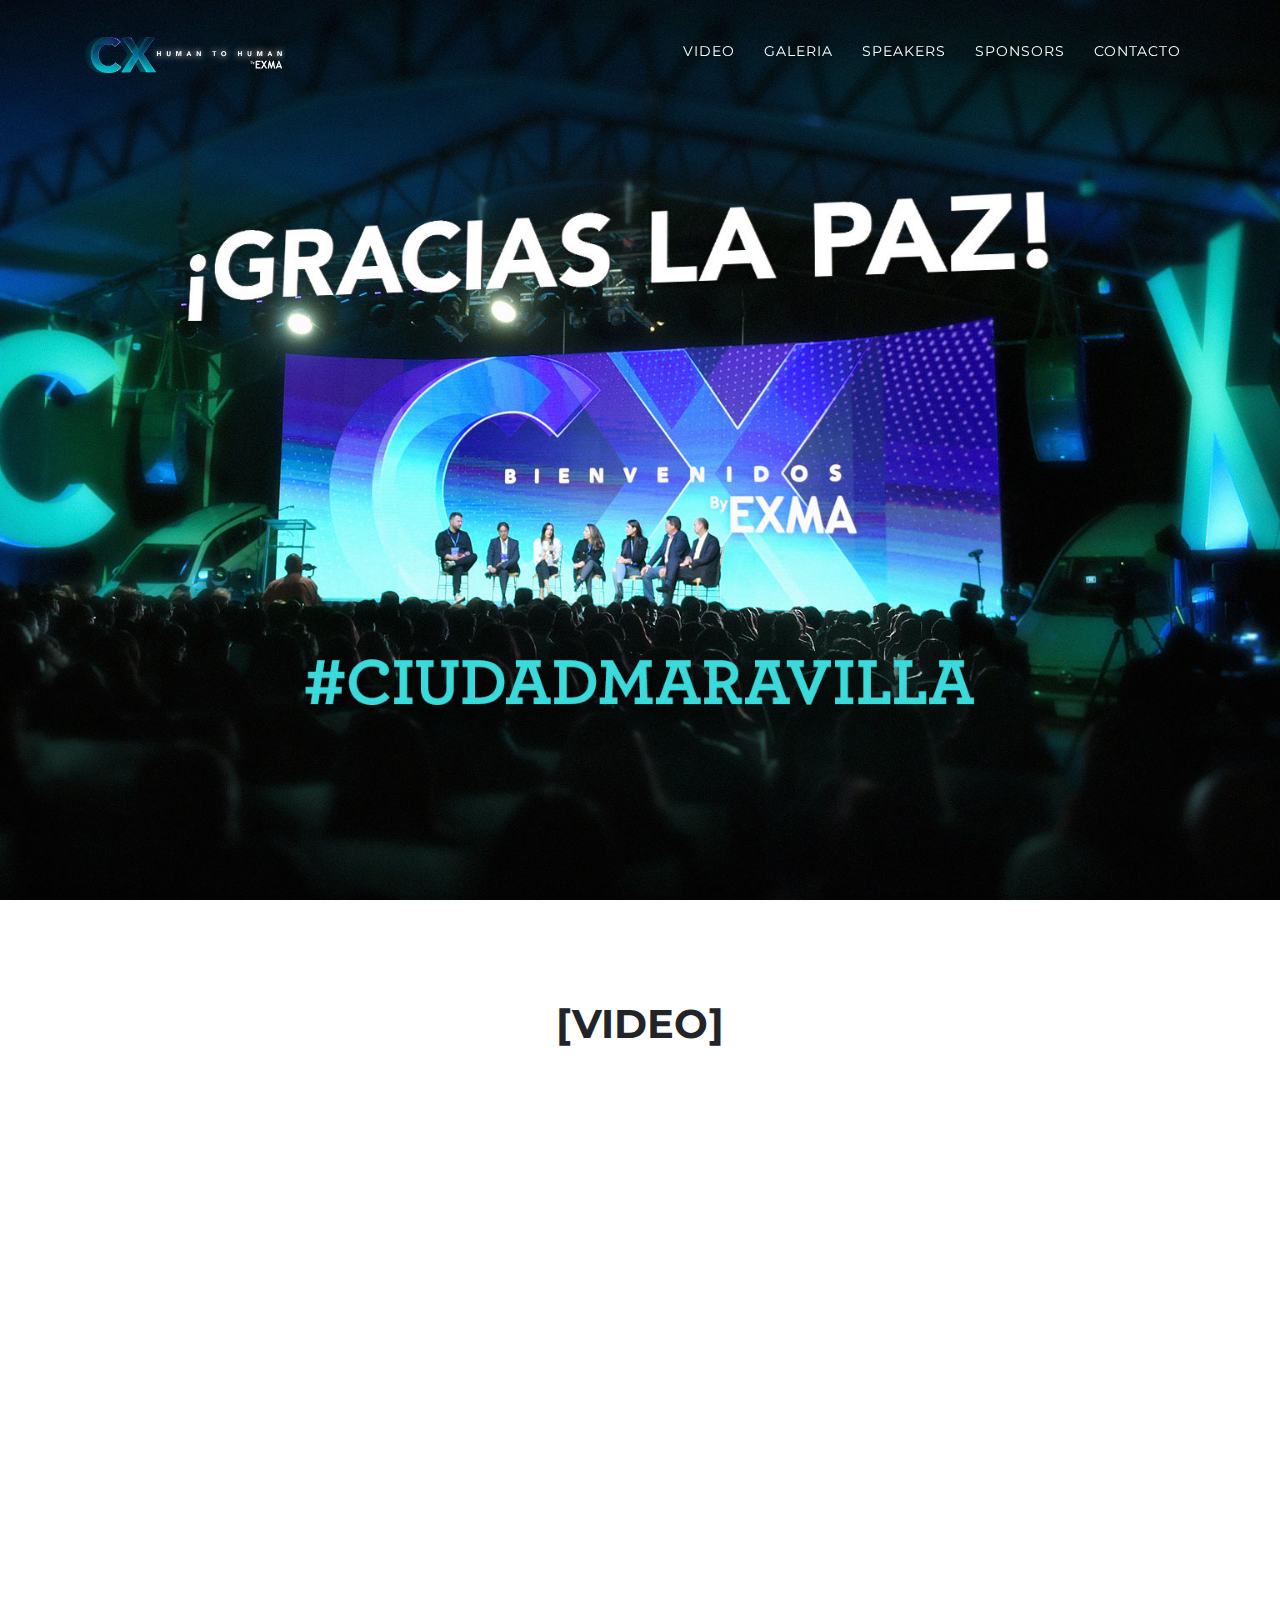
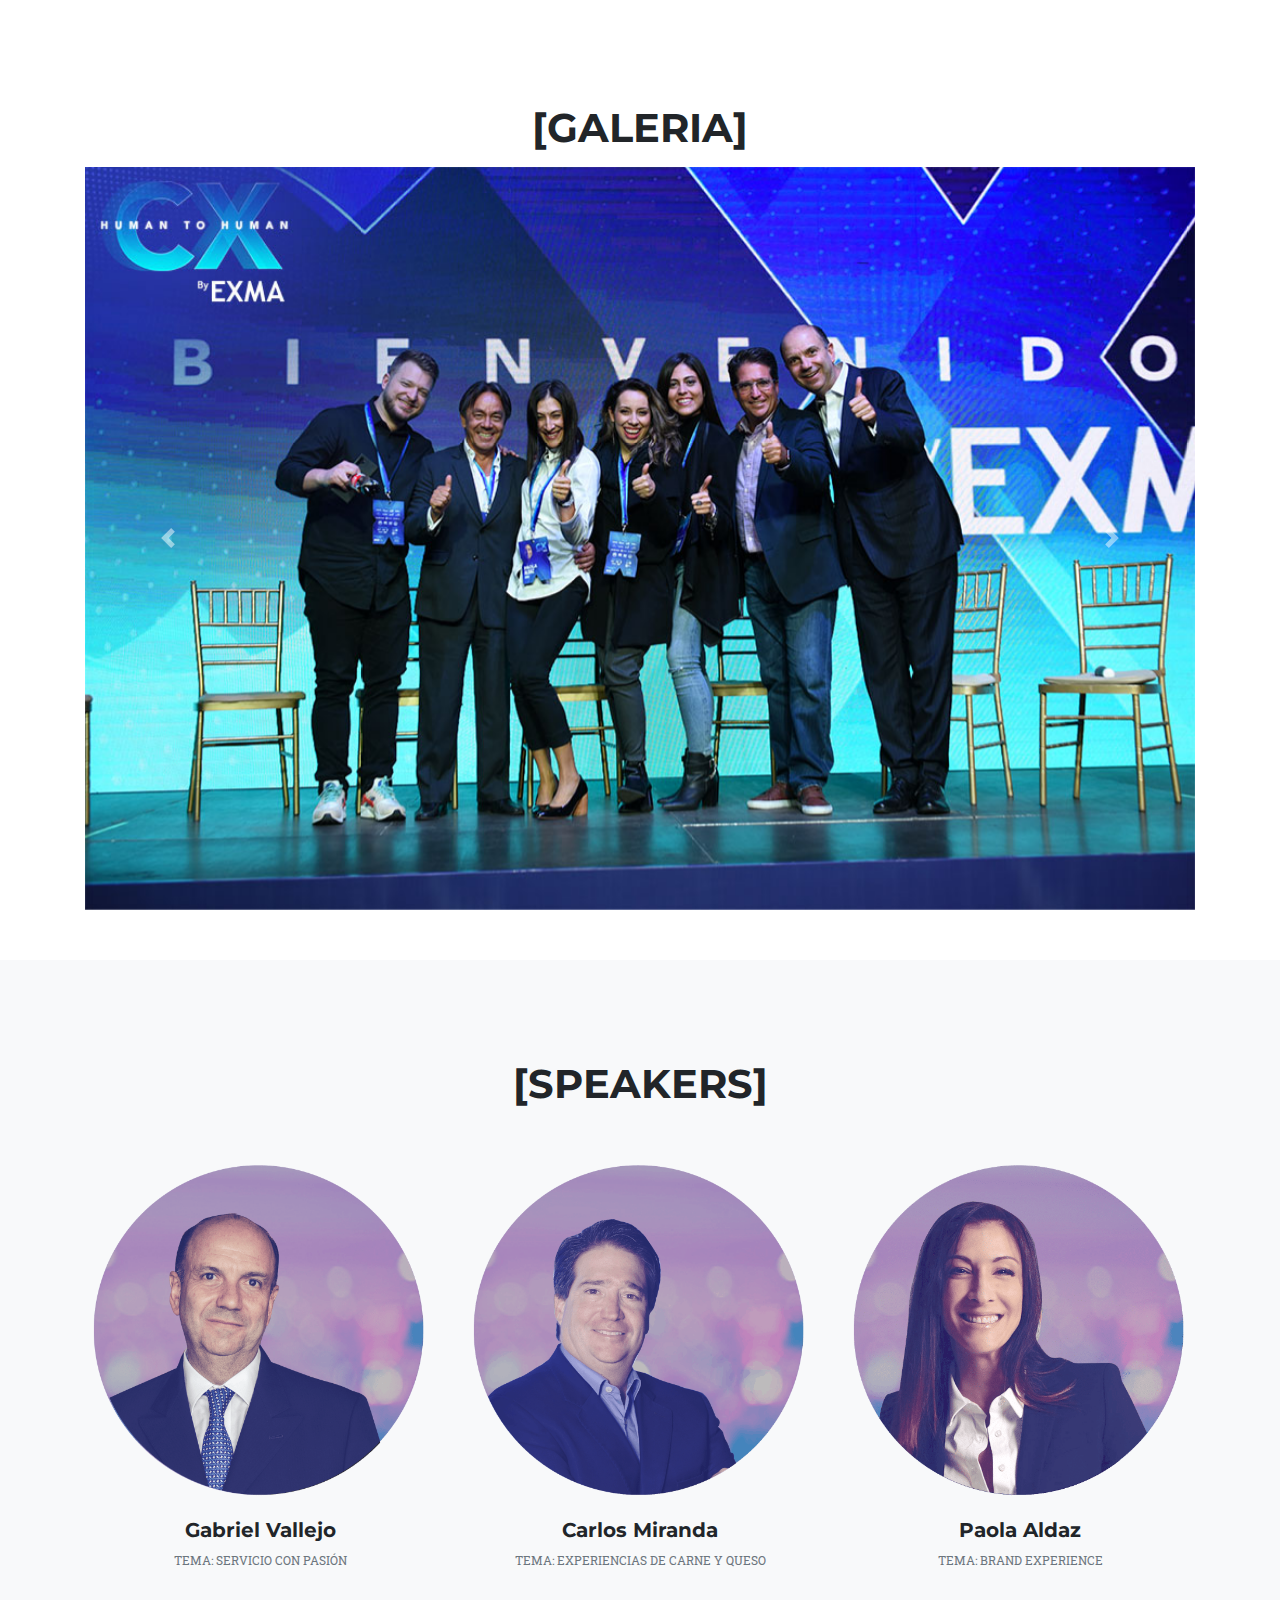
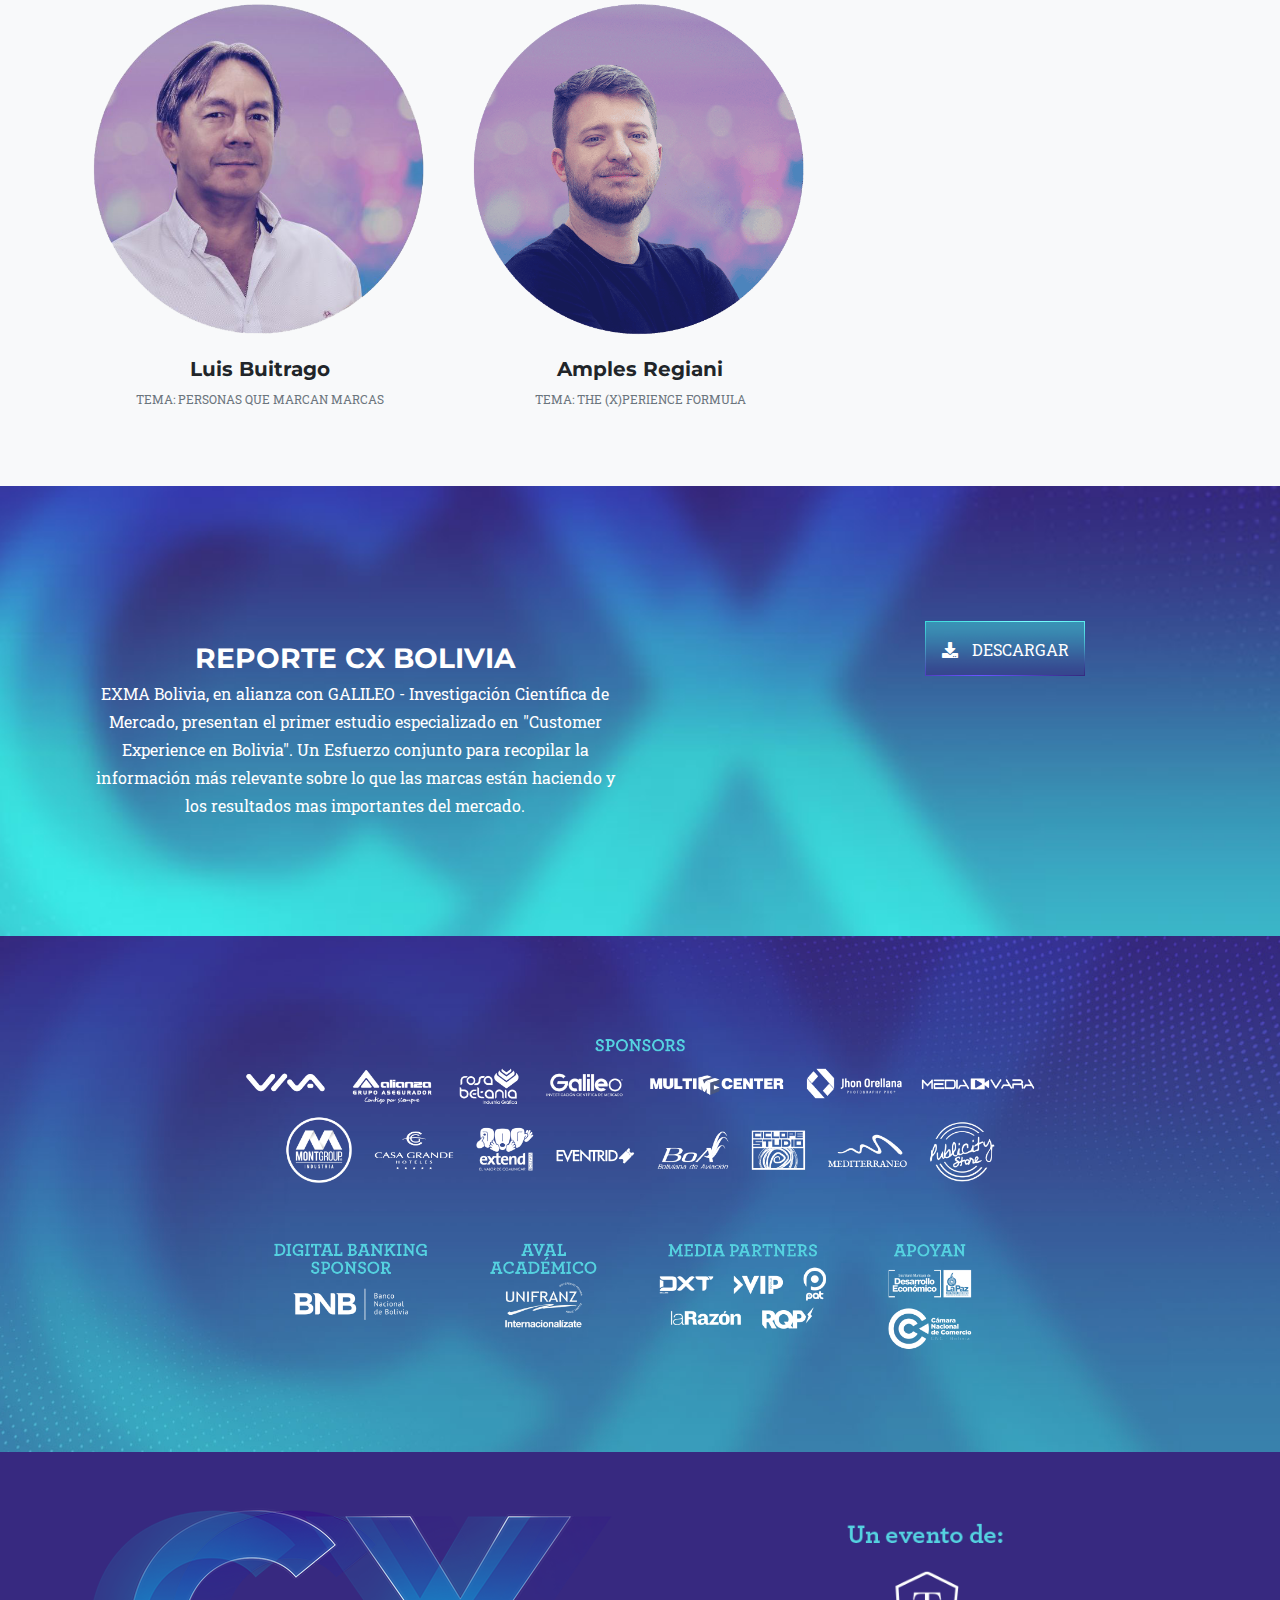
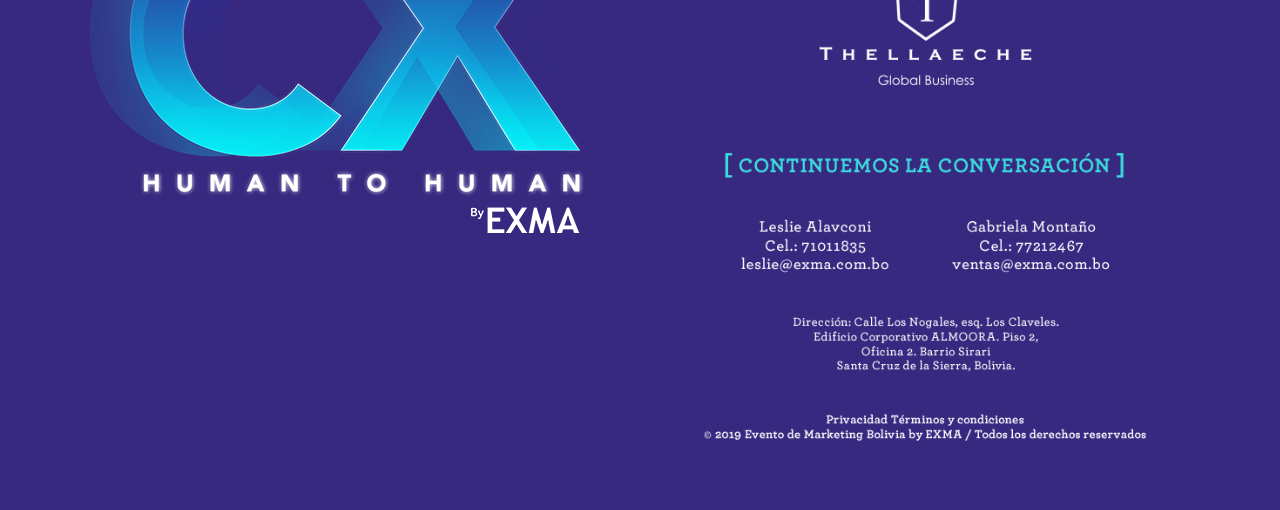
==== commit bad05ae2: "implementacion de metricas y analitycs y correcciones" ====
--- a/home.html
+++ b/home.html
@@ -10,11 +10,11 @@
 
     <title>Memorias CX HUMAN TO HUMAN 2019</title>
 
-    <link rel="apple-touch-icon" sizes="180x180" href="/img/favicon/apple-touch-icon.png">
-<link rel="icon" type="image/png" sizes="32x32" href="/img/favicon//favicon-32x32.png">
-<link rel="icon" type="image/png" sizes="16x16" href="/img/favicon//favicon-16x16.png">
-<link rel="manifest" href="/img/favicon//site.webmanifest">
-<link rel="mask-icon" href="/img/favicon//safari-pinned-tab.svg" color="#5bbad5">
+    <link rel="apple-touch-icon" sizes="180x180" href="img/favicon/apple-touch-icon.png">
+<link rel="icon" type="image/png" sizes="32x32" href="img/favicon//favicon-32x32.png">
+<link rel="icon" type="image/png" sizes="16x16" href="img/favicon//favicon-16x16.png">
+<link rel="manifest" href="img/favicon//site.webmanifest">
+<link rel="mask-icon" href="img/favicon//safari-pinned-tab.svg" color="#5bbad5">
 <meta name="msapplication-TileColor" content="#da532c">
 <meta name="theme-color" content="#ffffff">
 
@@ -31,14 +31,53 @@
     <!-- Custom styles for this template -->
     <link href="css/agency.css" rel="stylesheet">
 
+    <!-- Google Tag Manager -->
+<script>(function(w,d,s,l,i){w[l]=w[l]||[];w[l].push({'gtm.start':
+    new Date().getTime(),event:'gtm.js'});var f=d.getElementsByTagName(s)[0],
+    j=d.createElement(s),dl=l!='dataLayer'?'&l='+l:'';j.async=true;j.src=
+    'https://www.googletagmanager.com/gtm.js?id='+i+dl;f.parentNode.insertBefore(j,f);
+    })(window,document,'script','dataLayer','GTM-WZQG5RV');</script>
+    <!-- End Google Tag Manager -->
+
+    <!-- Global site tag (gtag.js) - Google Analytics -->
+<script async src="https://www.googletagmanager.com/gtag/js?id=UA-44876313-2"></script>
+<script>
+  window.dataLayer = window.dataLayer || [];
+  function gtag(){dataLayer.push(arguments);}
+  gtag('js', new Date());
+
+  gtag('config', 'UA-44876313-2');
+</script>
+
+
+    <!-- Yandex.Metrika counter -->
+<script type="text/javascript" >
+    (function(m,e,t,r,i,k,a){m[i]=m[i]||function(){(m[i].a=m[i].a||[]).push(arguments)};
+    m[i].l=1*new Date();k=e.createElement(t),a=e.getElementsByTagName(t)[0],k.async=1,k.src=r,a.parentNode.insertBefore(k,a)})
+    (window, document, "script", "https://mc.yandex.ru/metrika/tag.js", "ym");
+ 
+    ym(55357633, "init", {
+         clickmap:true,
+         trackLinks:true,
+         accurateTrackBounce:true,
+         webvisor:true
+    });
+ </script>
+ <noscript><div><img src="https://mc.yandex.ru/watch/55357633" style="position:absolute; left:-9999px;" alt="" /></div></noscript>
+ <!-- /Yandex.Metrika counter -->
+
 </head>
 
 <body id="page-top">
+    <!-- Google Tag Manager (noscript) -->
+<noscript><iframe src="https://www.googletagmanager.com/ns.html?id=GTM-WZQG5RV"
+    height="0" width="0" style="display:none;visibility:hidden"></iframe></noscript>
+    <!-- End Google Tag Manager (noscript) -->
 
     <!-- Navigation -->
     <nav class="navbar navbar-expand-lg navbar-dark fixed-top" id="mainNav">
         <div class="container">
-            <a class="navbar-brand js-scroll-trigger" href="#page-top"><img src="/img/logos/Logo-Exma2019-01.png" style="width: 200px" alt=""></a>
+            <a class="navbar-brand js-scroll-trigger" href="#page-top"><img src="img/logos/Logo-Exma2019-01.png" style="width: 200px" alt=""></a>
             <button class="navbar-toggler navbar-toggler-right" type="button" data-toggle="collapse" data-target="#navbarResponsive" aria-controls="navbarResponsive" aria-expanded="false" aria-label="Toggle navigation">
         Menu
         <i class="fas fa-bars"></i>
@@ -90,89 +129,89 @@
             <div id="carouselExampleControls" class="carousel slide" data-ride="carousel">
                 <div class="carousel-inner">
                     <div class="carousel-item active">
-                        <img src="/img/gallery/1.jpg" class="d-block w-100" alt="...">
-                    </div>
-
-                    <div class="carousel-item">
-                        <img src="/img/gallery/2.jpg" class="d-block w-100" alt="...">
-                    </div>
-                    <div class="carousel-item">
-                        <img src="/img/gallery/3.jpg" class="d-block w-100" alt="...">
-                    </div>
-                    <div class="carousel-item">
-                        <img src="/img/gallery/4.jpg" class="d-block w-100" alt="...">
-                    </div>
-                    <div class="carousel-item">
-                        <img src="/img/gallery/5.jpg" class="d-block w-100" alt="...">
-                    </div>
-                    <div class="carousel-item">
-                        <img src="/img/gallery/6.jpg" class="d-block w-100" alt="...">
-                    </div>
-                    <div class="carousel-item">
-                        <img src="/img/gallery/7.jpg" class="d-block w-100" alt="...">
-                    </div>
-                    <div class="carousel-item">
-                        <img src="/img/gallery/8.jpg" class="d-block w-100" alt="...">
-                    </div>
-                    <div class="carousel-item">
-                        <img src="/img/gallery/9.jpg" class="d-block w-100" alt="...">
-                    </div>
-                    <div class="carousel-item">
-                        <img src="/img/gallery/10.jpg" class="d-block w-100" alt="...">
-                    </div>
-                    <div class="carousel-item">
-                        <img src="/img/gallery/11.jpg" class="d-block w-100" alt="...">
-                    </div>
-                    <div class="carousel-item">
-                        <img src="/img/gallery/12.jpg" class="d-block w-100" alt="...">
-                    </div>
-                    <div class="carousel-item">
-                        <img src="/img/gallery/13.jpg" class="d-block w-100" alt="...">
-                    </div>
-                    <div class="carousel-item">
-                        <img src="/img/gallery/14.jpg" class="d-block w-100" alt="...">
-                    </div>
-                    <div class="carousel-item">
-                        <img src="/img/gallery/15.jpg" class="d-block w-100" alt="...">
-                    </div>
-                    <div class="carousel-item">
-                        <img src="/img/gallery/16.jpg" class="d-block w-100" alt="...">
-                    </div>
-                    <div class="carousel-item">
-                        <img src="/img/gallery/17.jpg" class="d-block w-100" alt="...">
-                    </div>
-                    <div class="carousel-item">
-                        <img src="/img/gallery/18.jpg" class="d-block w-100" alt="...">
-                    </div>
-                    <div class="carousel-item">
-                        <img src="/img/gallery/19.jpg" class="d-block w-100" alt="...">
-                    </div>
-                    <div class="carousel-item">
-                        <img src="/img/gallery/20.jpg" class="d-block w-100" alt="...">
-                    </div>
-                    <div class="carousel-item">
-                        <img src="/img/gallery/21.jpg" class="d-block w-100" alt="...">
-                    </div>
-                    <div class="carousel-item">
-                        <img src="/img/gallery/22.jpg" class="d-block w-100" alt="...">
-                    </div>
-                    <div class="carousel-item">
-                        <img src="/img/gallery/23.jpg" class="d-block w-100" alt="...">
-                    </div>
-                    <div class="carousel-item">
-                        <img src="/img/gallery/24.jpg" class="d-block w-100" alt="...">
-                    </div>
-                    <div class="carousel-item">
-                        <img src="/img/gallery/25.jpg" class="d-block w-100" alt="...">
-                    </div>
-                    <div class="carousel-item">
-                        <img src="/img/gallery/26.jpg" class="d-block w-100" alt="...">
-                    </div>
-                    <div class="carousel-item">
-                        <img src="/img/gallery/27.jpg" class="d-block w-100" alt="...">
-                    </div>
-                    <div class="carousel-item">
-                        <img src="/img/gallery/28.jpg" class="d-block w-100" alt="...">
+                        <img src="img/gallery/1.jpg" class="d-block w-100" alt="...">
+                    </div>
+
+                    <div class="carousel-item">
+                        <img src="img/gallery/2.jpg" class="d-block w-100" alt="...">
+                    </div>
+                    <div class="carousel-item">
+                        <img src="img/gallery/3.jpg" class="d-block w-100" alt="...">
+                    </div>
+                    <div class="carousel-item">
+                        <img src="img/gallery/4.jpg" class="d-block w-100" alt="...">
+                    </div>
+                    <div class="carousel-item">
+                        <img src="img/gallery/5.jpg" class="d-block w-100" alt="...">
+                    </div>
+                    <div class="carousel-item">
+                        <img src="img/gallery/6.jpg" class="d-block w-100" alt="...">
+                    </div>
+                    <div class="carousel-item">
+                        <img src="img/gallery/7.jpg" class="d-block w-100" alt="...">
+                    </div>
+                    <div class="carousel-item">
+                        <img src="img/gallery/8.jpg" class="d-block w-100" alt="...">
+                    </div>
+                    <div class="carousel-item">
+                        <img src="img/gallery/9.jpg" class="d-block w-100" alt="...">
+                    </div>
+                    <div class="carousel-item">
+                        <img src="img/gallery/10.jpg" class="d-block w-100" alt="...">
+                    </div>
+                    <div class="carousel-item">
+                        <img src="img/gallery/11.jpg" class="d-block w-100" alt="...">
+                    </div>
+                    <div class="carousel-item">
+                        <img src="img/gallery/12.jpg" class="d-block w-100" alt="...">
+                    </div>
+                    <div class="carousel-item">
+                        <img src="img/gallery/13.jpg" class="d-block w-100" alt="...">
+                    </div>
+                    <div class="carousel-item">
+                        <img src="img/gallery/14.jpg" class="d-block w-100" alt="...">
+                    </div>
+                    <div class="carousel-item">
+                        <img src="img/gallery/15.jpg" class="d-block w-100" alt="...">
+                    </div>
+                    <div class="carousel-item">
+                        <img src="img/gallery/16.jpg" class="d-block w-100" alt="...">
+                    </div>
+                    <div class="carousel-item">
+                        <img src="img/gallery/17.jpg" class="d-block w-100" alt="...">
+                    </div>
+                    <div class="carousel-item">
+                        <img src="img/gallery/18.jpg" class="d-block w-100" alt="...">
+                    </div>
+                    <div class="carousel-item">
+                        <img src="img/gallery/19.jpg" class="d-block w-100" alt="...">
+                    </div>
+                    <div class="carousel-item">
+                        <img src="img/gallery/20.jpg" class="d-block w-100" alt="...">
+                    </div>
+                    <div class="carousel-item">
+                        <img src="img/gallery/21.jpg" class="d-block w-100" alt="...">
+                    </div>
+                    <div class="carousel-item">
+                        <img src="img/gallery/22.jpg" class="d-block w-100" alt="...">
+                    </div>
+                    <div class="carousel-item">
+                        <img src="img/gallery/23.jpg" class="d-block w-100" alt="...">
+                    </div>
+                    <div class="carousel-item">
+                        <img src="img/gallery/24.jpg" class="d-block w-100" alt="...">
+                    </div>
+                    <div class="carousel-item">
+                        <img src="img/gallery/25.jpg" class="d-block w-100" alt="...">
+                    </div>
+                    <div class="carousel-item">
+                        <img src="img/gallery/26.jpg" class="d-block w-100" alt="...">
+                    </div>
+                    <div class="carousel-item">
+                        <img src="img/gallery/27.jpg" class="d-block w-100" alt="...">
+                    </div>
+                    <div class="carousel-item">
+                        <img src="img/gallery/28.jpg" class="d-block w-100" alt="...">
                     </div>
 
                 </div>
@@ -187,6 +226,76 @@
             </div>
         </div>
     </section>
+
+    
+
+    <!-- Portfolio Grid -->
+    <section class="bg-light page-section" id="speakers">
+        <div class="container">
+            <div class="row">
+                <div class="col-lg-12 text-center">
+                    <h2 style="margin: 50px" class="section-heading text-uppercase">[SPEAKERS]</h2>
+                </div>
+            </div>
+            <div class="row">
+                <div class="col-md-4 col-sm-6 portfolio-item ">
+                    <a class="portfolio-link" data-toggle="modal" href="#portfolioModal3" id="gabrielVallejo">
+
+                        <img style="width: 100%" class="img-fluid" src="img/portfolio/gabriel-vallejo.png" alt="">
+                    </a>
+                    <div class="portfolio-caption" style="padding: 10px; text-align: center;">
+                        <h5>Gabriel Vallejo</h5>
+                        <p style="font-size: 12px;" class="text-muted">TEMA: SERVICIO CON PASIÓN</p>
+                    </div>
+                </div>
+                <div class="col-md-4 col-sm-6 portfolio-item ">
+                    <a class="portfolio-link" data-toggle="modal" href="#portfolioModal5">
+
+                        <img style="width: 100%" class="img-fluid" src="img/portfolio/carlos-miranda.png" id="carlosMiranda" alt="">
+                    </a>
+                    <div class="portfolio-caption" style="padding: 10px; text-align: center;">
+                        <h5>Carlos Miranda</h5>
+                        <p style="font-size: 12px;" class="text-muted">TEMA: EXPERIENCIAS DE CARNE Y QUESO</p>
+                    </div>
+                </div>
+                <div class="col-md-4 col-sm-6 portfolio-item ">
+                    <a class="portfolio-link" data-toggle="modal" href="#portfolioModal4">
+
+                        <img style="width: 100%" class="img-fluid" src="img/portfolio/Paola-Aldaz.png" id="paolaAldaz" alt="">
+                    </a>
+                    <div class="portfolio-caption" style="padding: 10px; text-align: center;">
+                        <h5>Paola Aldaz</h5>
+                        <p style="font-size: 12px;" class="text-muted">TEMA: BRAND EXPERIENCE</p>
+                    </div>
+                </div>
+                <div class="col-md-4 col-sm-6 portfolio-item ">
+                    <a class="portfolio-link" data-toggle="modal" href="#portfolioModal1">
+
+                        <img style="width: 100%" class="img-fluid" src="img/portfolio/Luis-Buitrago.png" id="luisBuitrago" alt="">
+                    </a>
+                    <div class="portfolio-caption" style="padding: 10px; text-align: center;">
+                        <h5>Luis Buitrago</h5>
+                        <p style="font-size: 12px;" class="text-muted">TEMA: PERSONAS QUE MARCAN MARCAS</p>
+                    </div>
+                </div>
+                <div class="col-md-4 col-sm-6 portfolio-item ">
+                    <a class="portfolio-link" data-toggle="modal" href="#portfolioModal2">
+
+                        <img style="width: 100%" class="img-fluid" src="img/portfolio/amples-ligiani.png" id="amplesRegiani" alt="">
+                    </a>
+                    <div class="portfolio-caption" style="padding: 10px; text-align: center;">
+                        <h5>Amples Regiani</h5>
+                        <p style="font-size: 12px;" class="text-muted">TEMA: THE (X)PERIENCE FORMULA</p>
+                    </div>
+                </div>
+                
+                
+                
+            </div>
+        </div>
+    </section>
+
+    <!-- About -->
 
     <section class="bg-light page-section" style="background: url(img/pack.jpg);background-repeat: no-repeat;background-attachment: scroll;background-position: center center;background-size: cover;" id="sponsors">
 
@@ -210,84 +319,19 @@
     top: 35px;
     color: white;
     margin: auto;
-        color: white;" target="_blank" href="estudio-cx-bolivia-2019.pdf"><i style="margin-right: 10px" class="fa fa-download"></i> DESCARGAR</a>
+        color: white;" target="_blank" href="estudio-cx-bolivia-2019.pdf" id="estudioCX"><i style="margin-right: 10px" class="fa fa-download"></i> DESCARGAR</a>
                 </div>
             </div>
 
         </div>
     </section>
-
-    <!-- Portfolio Grid -->
-    <section class="bg-light page-section" id="speakers">
-        <div class="container">
-            <div class="row">
-                <div class="col-lg-12 text-center">
-                    <h2 style="margin: 50px" class="section-heading text-uppercase">[SPEAKERS]</h2>
-                </div>
-            </div>
-            <div class="row">
-                <div class="col-md-4 col-sm-6 portfolio-item ">
-                    <a class="portfolio-link" data-toggle="modal" href="#portfolioModal1">
-
-                        <img style="width: 100%" class="img-fluid" src="img/portfolio/Luis-Buitrago.png" alt="">
-                    </a>
-                    <div class="portfolio-caption" style="padding: 10px; text-align: center;">
-                        <h5>Luis Buitrago</h5>
-                        <p style="font-size: 12px;" class="text-muted">TEMA: PERSONAS QUE MARCAN MARCAS</p>
-                    </div>
-                </div>
-                <div class="col-md-4 col-sm-6 portfolio-item ">
-                    <a class="portfolio-link" data-toggle="modal" href="#portfolioModal2">
-
-                        <img style="width: 100%" class="img-fluid" src="img/portfolio/amples-ligiani.png" alt="">
-                    </a>
-                    <div class="portfolio-caption" style="padding: 10px; text-align: center;">
-                        <h5>Amples Ligiani</h5>
-                        <p style="font-size: 12px;" class="text-muted">TEMA: THE (X)PERIENCE FORMULA</p>
-                    </div>
-                </div>
-                <div class="col-md-4 col-sm-6 portfolio-item ">
-                    <a class="portfolio-link" data-toggle="modal" href="#portfolioModal3">
-
-                        <img style="width: 100%" class="img-fluid" src="img/portfolio/gabriel-vallejo.png" alt="">
-                    </a>
-                    <div class="portfolio-caption" style="padding: 10px; text-align: center;">
-                        <h5>Gabriel Vallejo</h5>
-                        <p style="font-size: 12px;" class="text-muted">TEMA: SERVICIO CON PASIÓN</p>
-                    </div>
-                </div>
-                <div class="col-md-4 col-sm-6 portfolio-item ">
-                    <a class="portfolio-link" data-toggle="modal" href="#portfolioModal4">
-
-                        <img style="width: 100%" class="img-fluid" src="img/portfolio/Paola-Aldaz.png" alt="">
-                    </a>
-                    <div class="portfolio-caption" style="padding: 10px; text-align: center;">
-                        <h5>Paola Aldez</h5>
-                        <p style="font-size: 12px;" class="text-muted">TEMA: BRAND EXPERIENCE</p>
-                    </div>
-                </div>
-                <div class="col-md-4 col-sm-6 portfolio-item ">
-                    <a class="portfolio-link" data-toggle="modal" href="#portfolioModal5">
-
-                        <img style="width: 100%" class="img-fluid" src="img/portfolio/carlos-miranda.png" alt="">
-                    </a>
-                    <div class="portfolio-caption" style="padding: 10px; text-align: center;">
-                        <h5>Carlos Miranda</h5>
-                        <p style="font-size: 12px;" class="text-muted">TEMA: EXPERIENCIAS DE CARNE Y QUESO</p>
-                    </div>
-                </div>
-            </div>
-        </div>
-    </section>
-
-    <!-- About -->
 
 
     <!-- Team -->
     <section class="bg-light page-section" style="background: url(img/Sponsors-EXMA-2019.jpg);background-repeat: no-repeat;background-attachment: scroll;background-position: center center;background-size: cover;" id="sponsors">
 
         <div class="container">
-            <img src="/img/sponsor-EXMA-e1557779744623.png" alt="" style="
+            <img src="img/sponsor-EXMA-e1557779744623.png" alt="" style="
         width: 100%;
         margin: auto 0;
         display: block;
@@ -347,7 +391,7 @@
                                     y se especializa en programación neurolingüística para la formación de líderes.</p>
                                 <div style="display: none">
                                     <h3>[Graphic Recording]</h3>
-                                    <img src="/img/grap/1.jpeg" style="width: 100%" alt="">
+                                    <img src="img/grap/1.jpeg" style="width: 100%" alt="">
                                 </div>
                                 <div>
                                     <h3>[VIDEO]</h3>
@@ -383,14 +427,14 @@
                         <div class="col-lg-8 mx-auto">
                             <div class="modal-body">
                                 <!-- Project Details Go Here -->
-                                <h2 class="text-uppercase">Amples Ligiani</h2>
+                                <h2 class="text-uppercase">Amples Regiani</h2>
                                 <p class="item-intro text-muted">TEMA: THE (X)PERIENCE FORMULA</p>
                                 <img class="img-fluid d-block mx-auto" src="img/portfolio/amples-ligiani.png" alt="">
                                 <p>Gerente de conexión con el cliente en Viva. Más de 11 años de experiencia publicitaria trabajando en diferentes países de LATAM para marcas como Coca-Cola, Nestlé, Claro, Lexus y otras. Co-creador de la campaña “Soy Capaz”,
                                     el movimiento pro desarmamiento de las FARC más importante de la historia de Colombia.</p>
                                 <div style="display: none">
                                     <h3>[Graphic Recording]</h3>
-                                    <img src="/img/grap/2.jpeg" style="width: 100%" alt="">
+                                    <img src="img/grap/2.jpeg" style="width: 100%" alt="">
                                 </div>
                                 <div>
                                     <h3>[VIDEO]</h3>
@@ -421,6 +465,7 @@
 
                                 <ul class="list-inline">
                                     <li><a target="_blank" href="https://www.yumpu.com/ro/embed/view/JVFX3ExIh9PCT2Oz">Ver Presentación</a></li>
+                                    <li><a style="color:#372980 " target="_blank" href="respuestas-amples.pdf">AMPLES REGIANI RESPONDE</a></li>
                                 </ul>
                                 <button class="btn btn-primary" data-dismiss="modal" type="button">
                     <i class="fas fa-times"></i>
@@ -454,7 +499,7 @@
                                     Servicio”, “Un paso adelante: cómo lograr la ventaja competitiva a través del servicio al cliente” y "Pasión por el Servicio".</p>
                                 <div style="display: none">
                                     <h3>[Graphic Recording]</h3>
-                                    <img src="/img/grap/3.jpeg" style="width: 100%" alt="">
+                                    <img src="img/grap/3.jpeg" style="width: 100%" alt="">
                                 </div>
                                 <div>
                                     <h3>[VIDEO]</h3>
@@ -514,7 +559,7 @@
                                     The Walt Disney Company y Visa, entre otras.</p>
                                 <div style="display: none">
                                     <h3>[Graphic Recording]</h3>
-                                    <img src="/img/grap/4.jpeg" style="width: 100%" alt="">
+                                    <img src="img/grap/4.jpeg" style="width: 100%" alt="">
                                 </div>
                                 <div>
                                     <h3>[VIDEO]</h3>
@@ -570,7 +615,7 @@
                                     en grandes cadenas como Publix, Winnie Dixie y Walmart.</p>
                                 <div style="display: none">
                                     <h3>[Graphic Recording]</h3>
-                                    <img src="/img/grap/5.jpeg" style="width: 100%" alt="">
+                                    <img src="img/grap/5.jpeg" style="width: 100%" alt="">
                                 </div>
                                 <div>
                                     <h3>[VIDEO]</h3>
@@ -634,6 +679,8 @@
     <!-- Custom scripts for this template -->
     <script src="js/agency.min.js"></script>
 
+    
+
 </body>
 
 </html>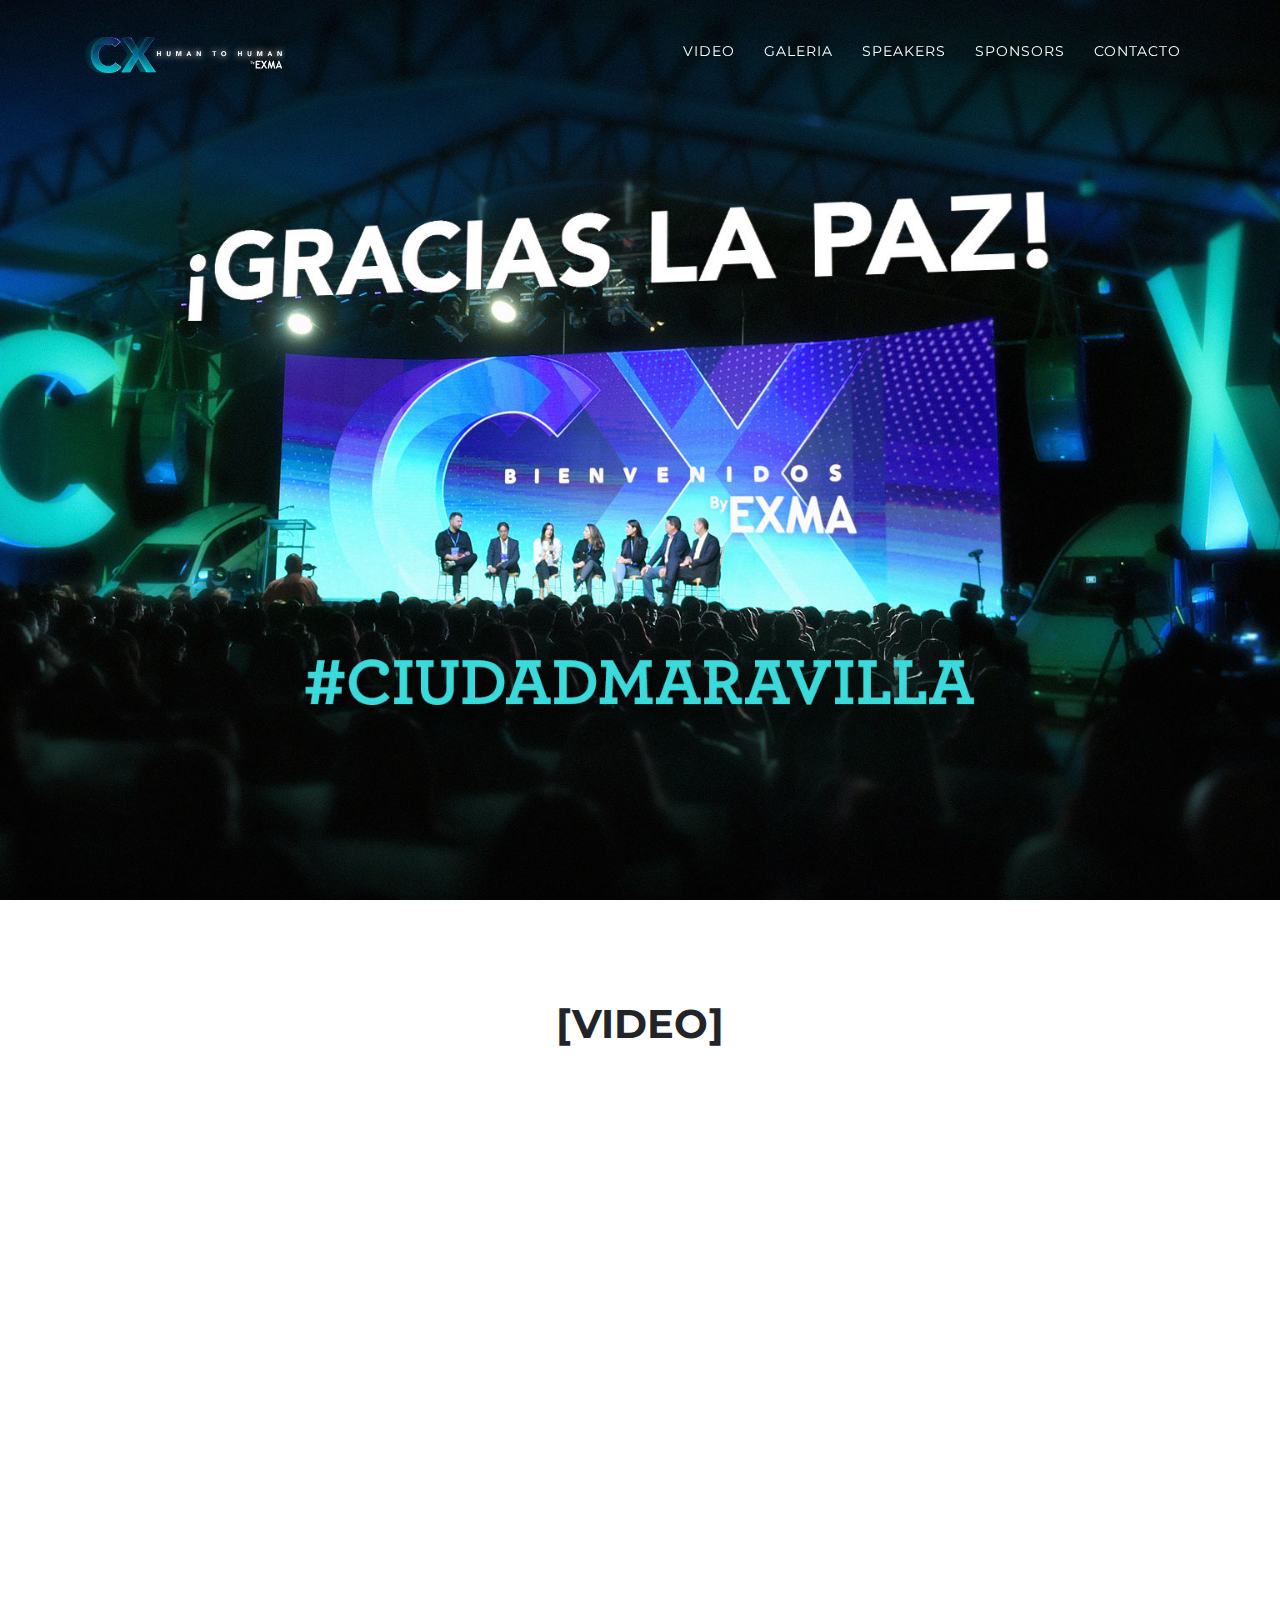
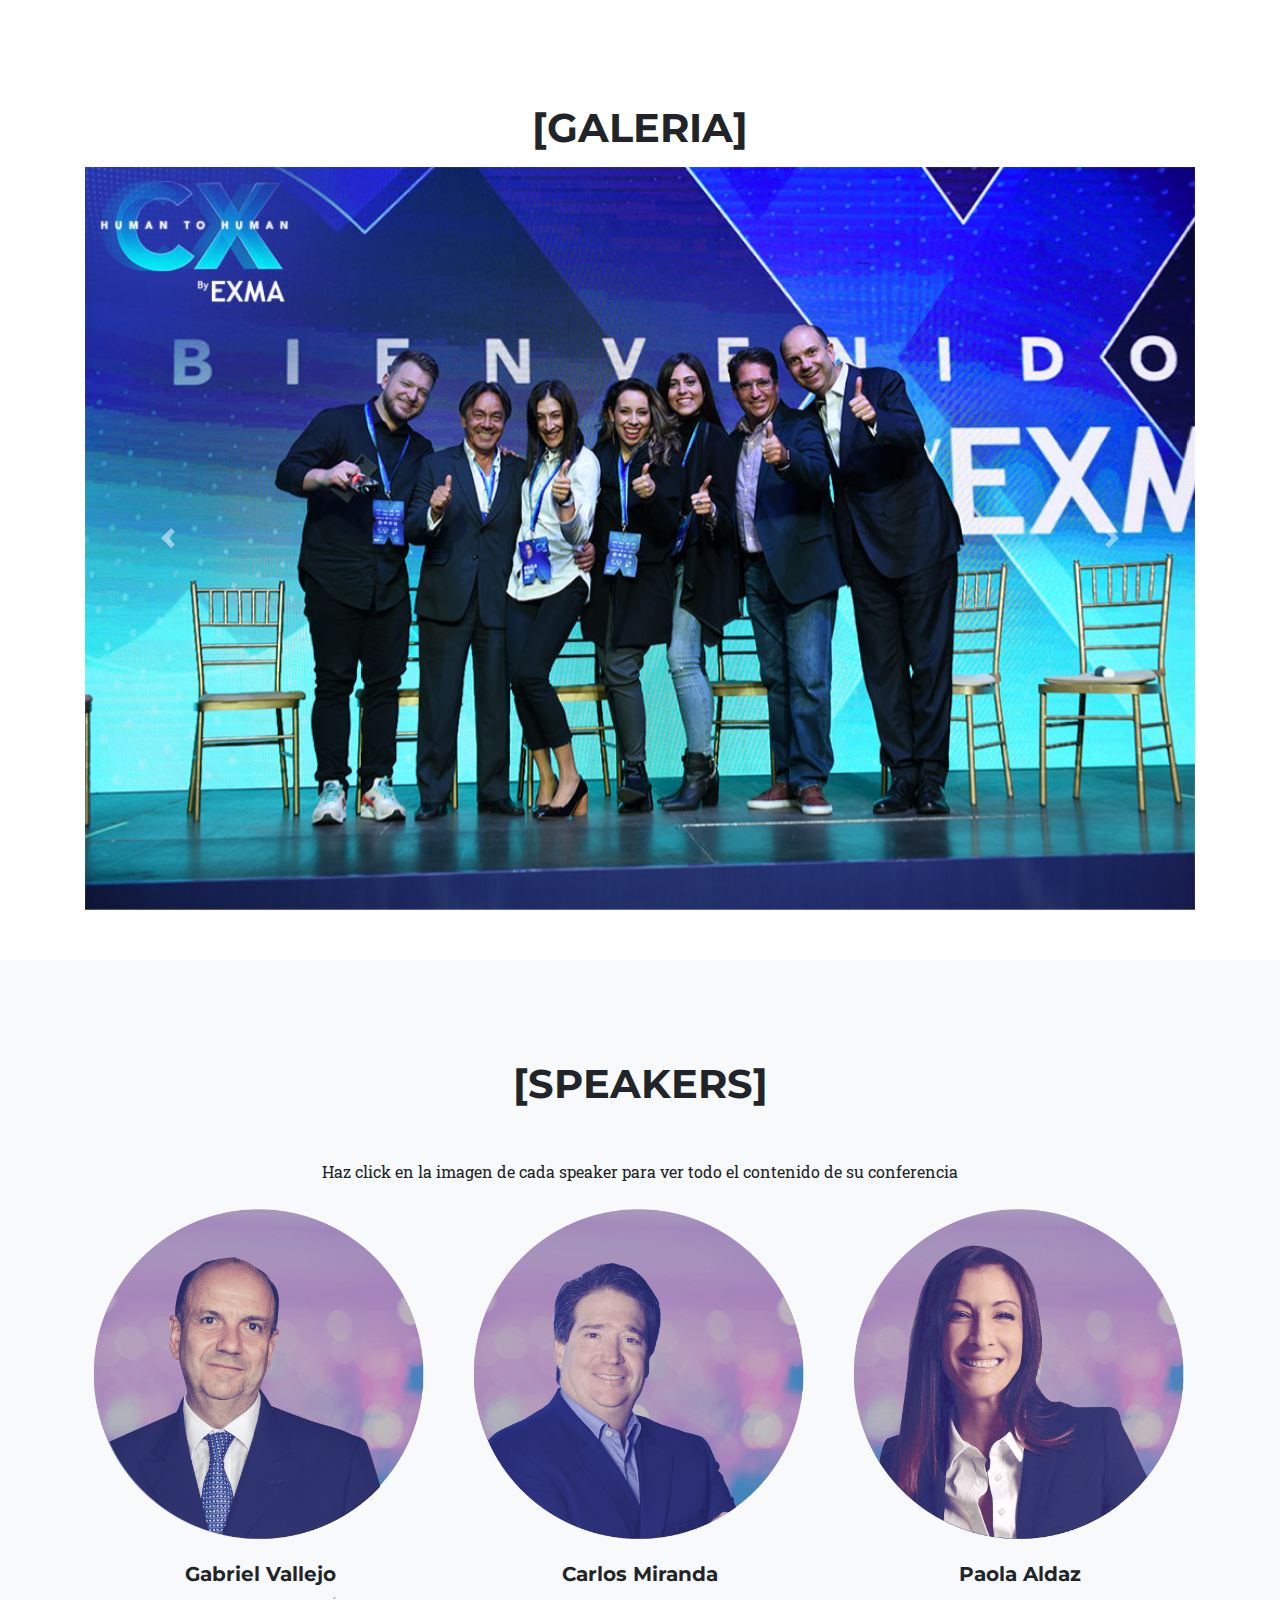
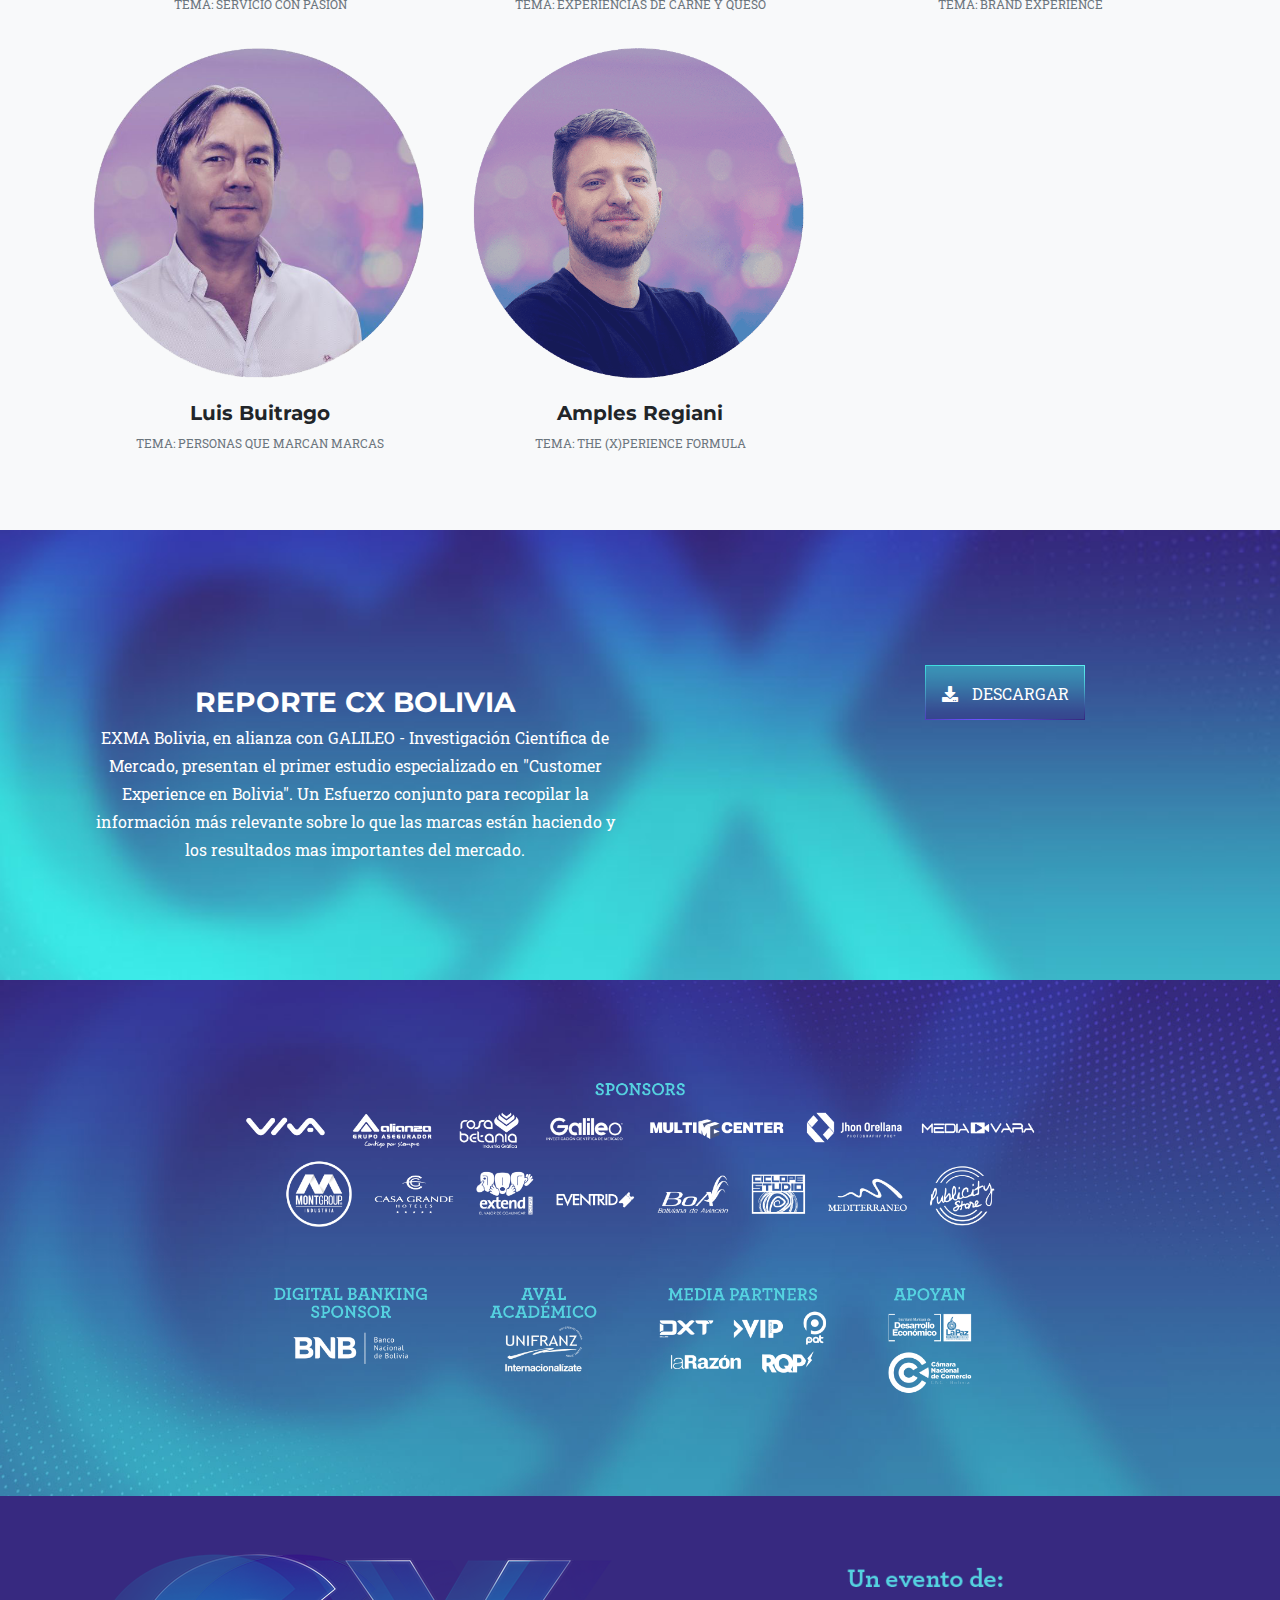
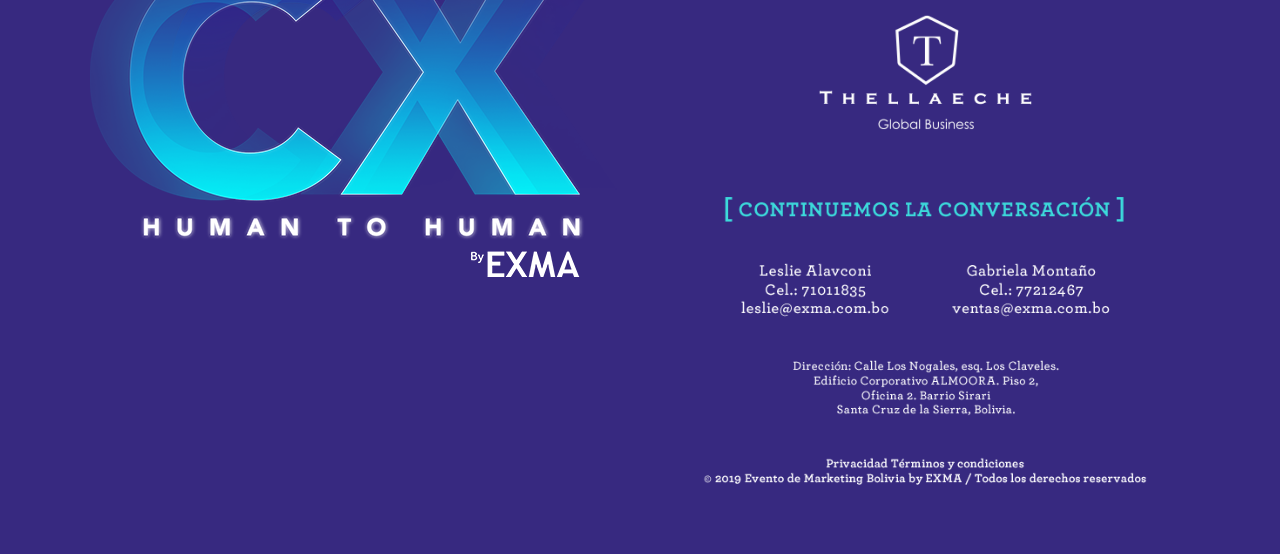
==== commit 11653fcc: "se agredo descripcion de la seccion de speakers" ====
--- a/home.html
+++ b/home.html
@@ -235,6 +235,7 @@
             <div class="row">
                 <div class="col-lg-12 text-center">
                     <h2 style="margin: 50px" class="section-heading text-uppercase">[SPEAKERS]</h2>
+                    <p>Haz click en la imagen de cada speaker para ver todo el contenido de su conferencia</p>
                 </div>
             </div>
             <div class="row">
